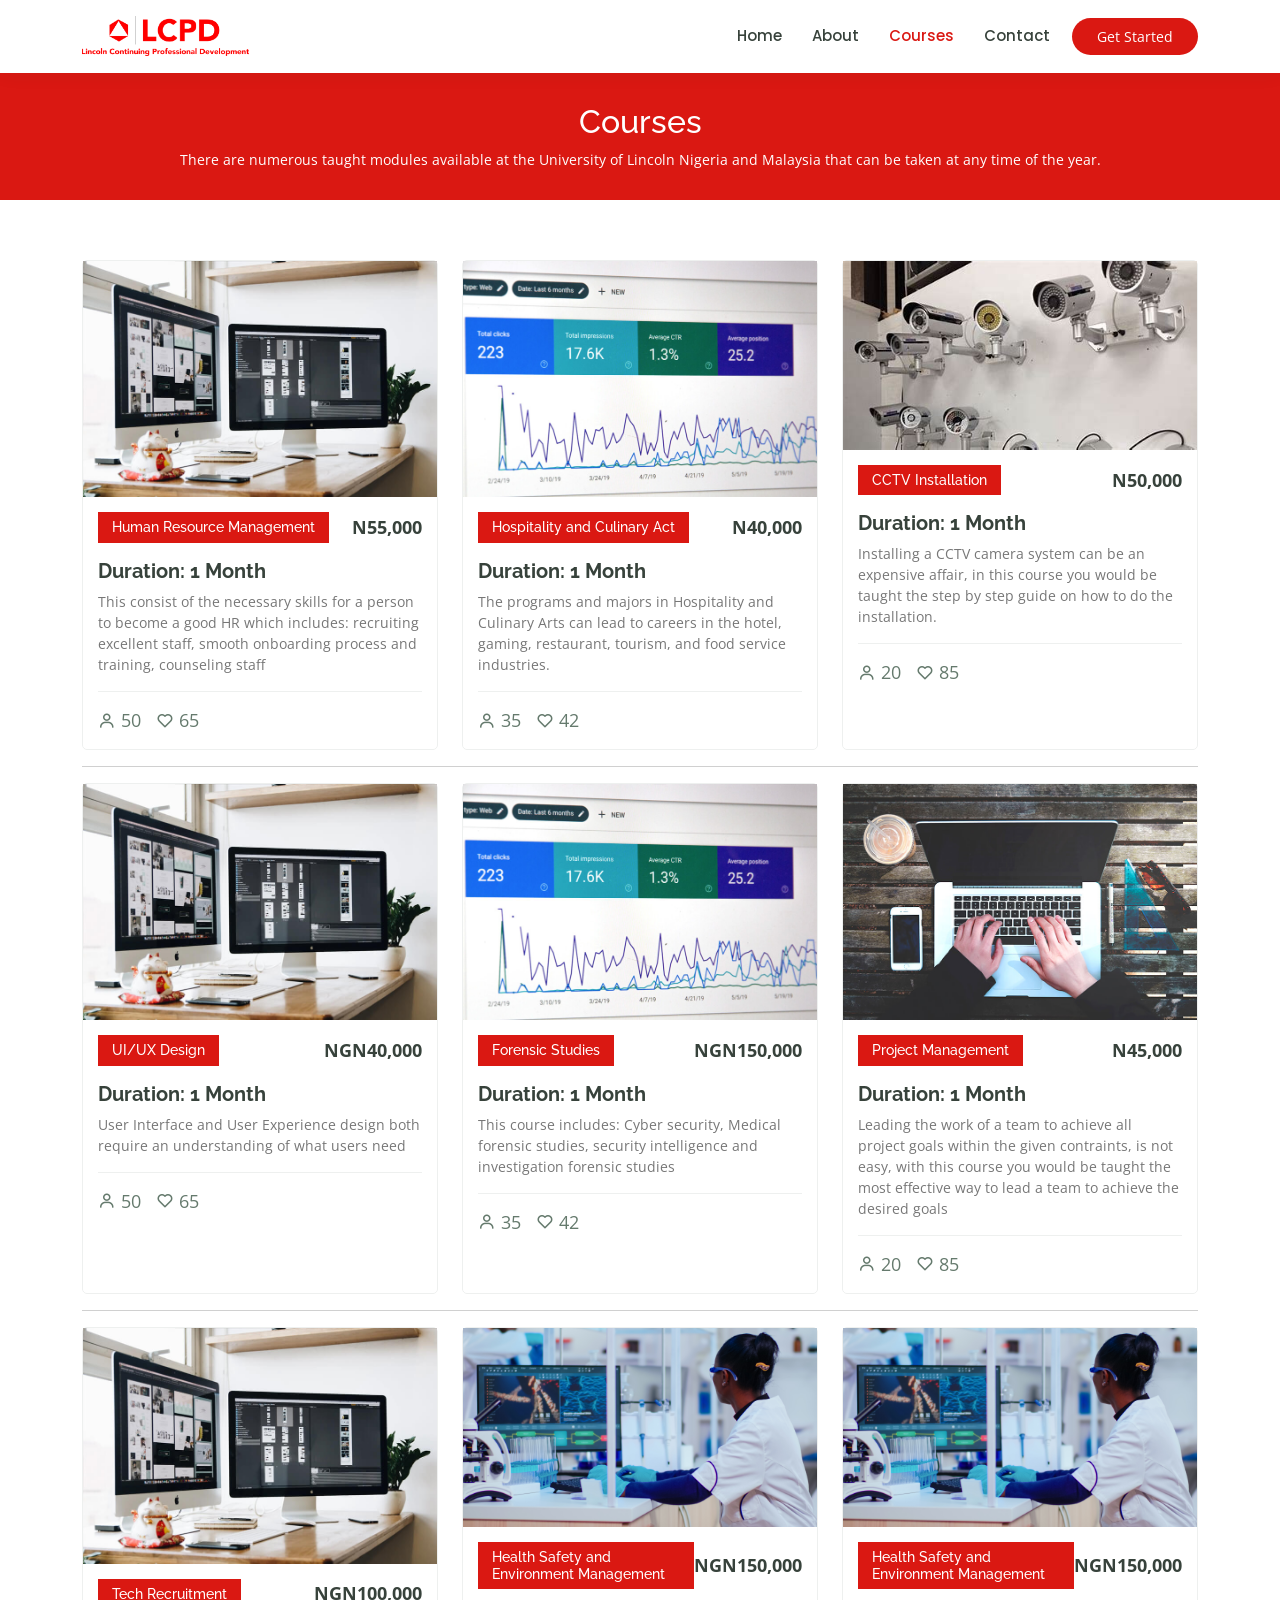
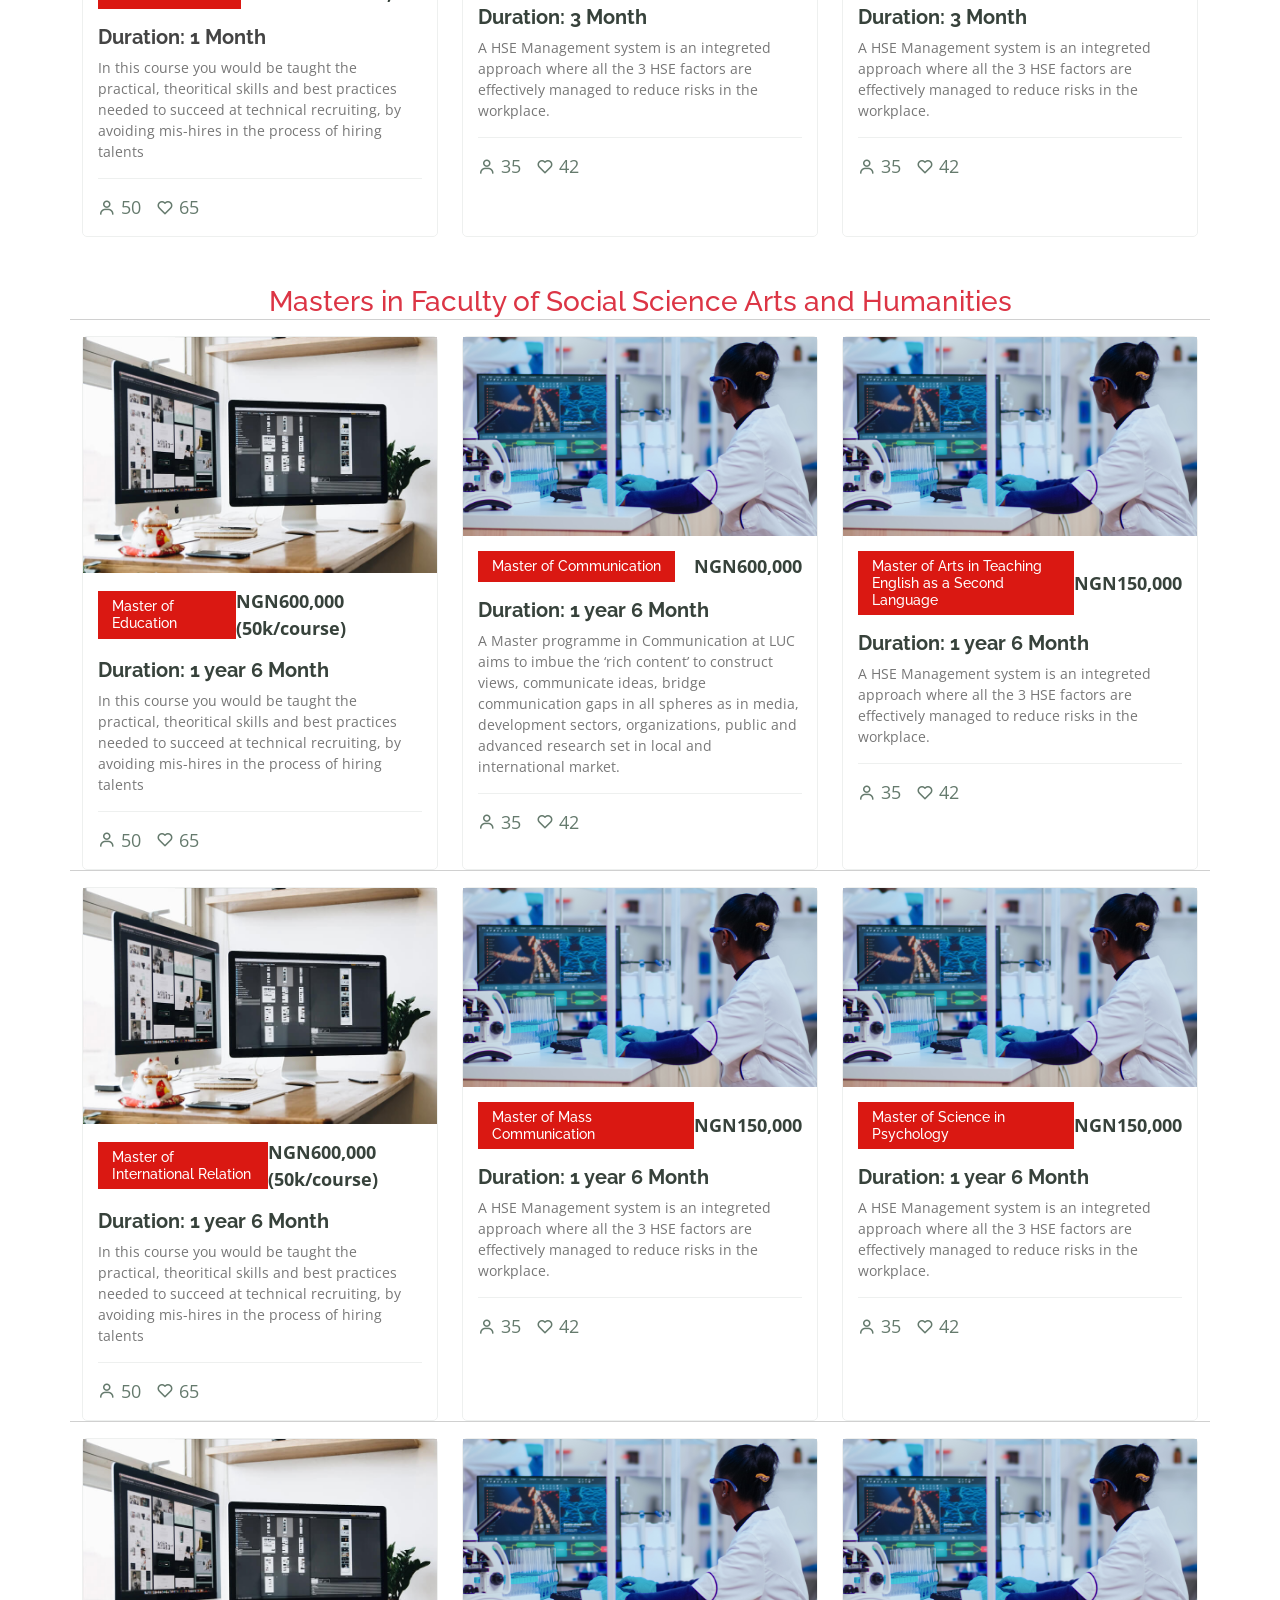
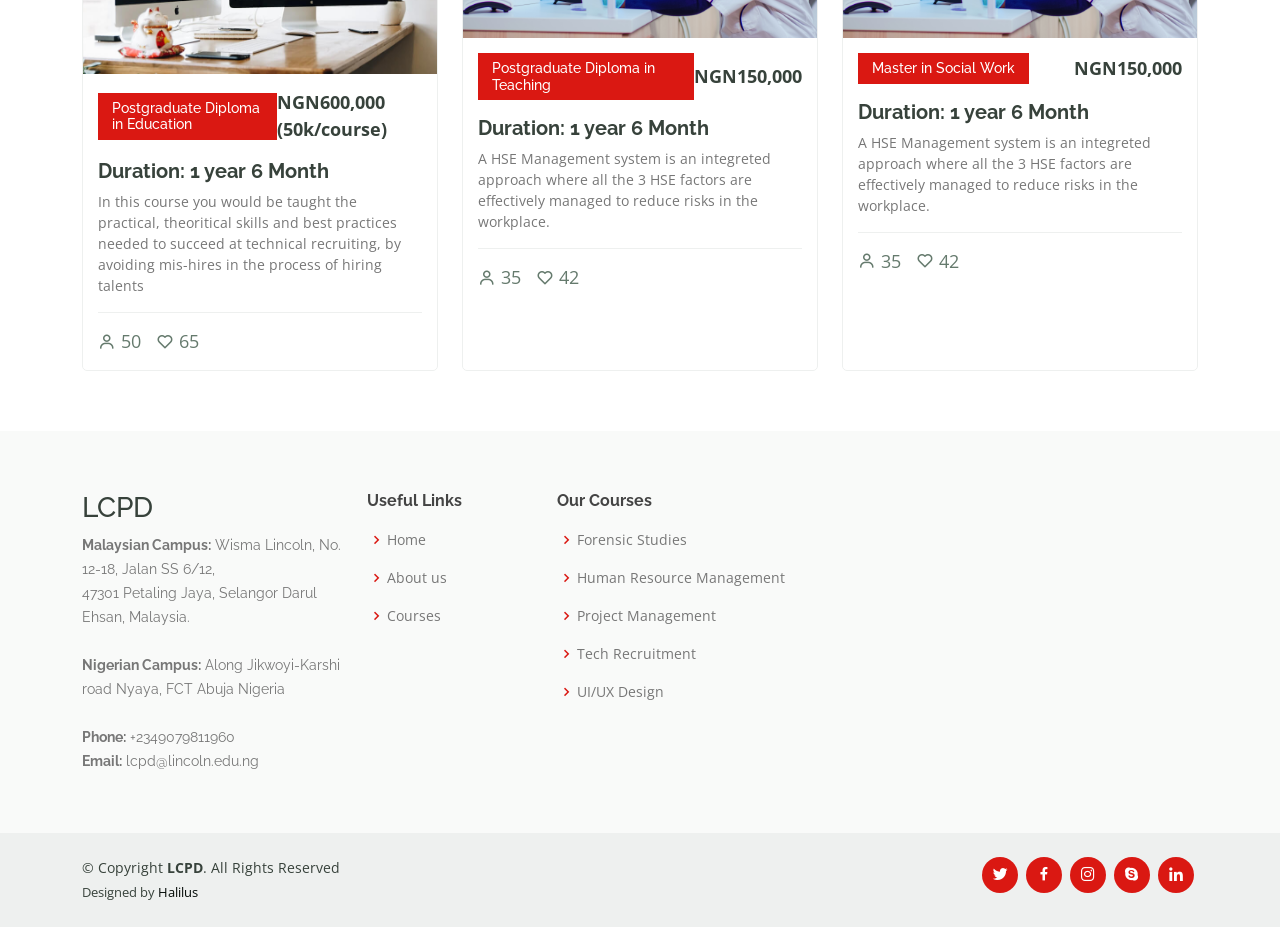
==== courses.html @ 1ea3d621 "updating lcpd" ====
<!DOCTYPE html>
<html lang="en">

<head>
  <meta charset="utf-8">
  <meta content="width=device-width, initial-scale=1.0" name="viewport">

  <title>Courses - Apply now at LCPD</title>
  <meta content="" name="description">
  <meta content="" name="keywords">

  <!-- Favicons -->
  <link href="assets/img/licon.png" rel="icon">
  <link href="assets/img/licon.png" rel="apple-touch-icon">

  <!-- Google Fonts -->
  <link href="https://fonts.googleapis.com/css?family=Open+Sans:300,300i,400,400i,600,600i,700,700i|Raleway:300,300i,400,400i,500,500i,600,600i,700,700i|Poppins:300,300i,400,400i,500,500i,600,600i,700,700i" rel="stylesheet">

  <!-- Vendor CSS Files -->
  <link href="assets/vendor/animate.css/animate.min.css" rel="stylesheet">
  <link href="assets/vendor/aos/aos.css" rel="stylesheet">
  <link href="assets/vendor/bootstrap/css/bootstrap.min.css" rel="stylesheet">
  <link href="assets/vendor/bootstrap-icons/bootstrap-icons.css" rel="stylesheet">
  <link href="assets/vendor/boxicons/css/boxicons.min.css" rel="stylesheet">
  <link href="assets/vendor/remixicon/remixicon.css" rel="stylesheet">
  <link href="assets/vendor/swiper/swiper-bundle.min.css" rel="stylesheet">

  <!--  Main CSS File -->
  <link href="assets/css/style.css" rel="stylesheet">
 
</head>

<body>

  <!-- ======= Header ======= -->
  <header id="header" class="fixed-top">
    <div class="container d-flex align-items-center">

      <!-- <h1 class="logo me-auto"><a href="index.html">LCPD</a></h1> -->
      <!-- Uncomment below if you prefer to use an image logo -->
      <a href="index.html" class="logo me-auto"><img src="assets/img/lcpd.png" alt="" class="img-fluid"></a>

      <nav id="navbar" class="navbar order-last order-lg-0">
        <ul>
          <li><a href="index.html">Home</a></li>
          <li><a href="about.html">About</a></li>
          <li><a class="active" href="courses.html">Courses</a></li>
           
          <!-- <li><a href="events.html">Events</a></li> -->
           

           
          <li><a href="contact.html">Contact</a></li>
        </ul>
        <i class="bi bi-list mobile-nav-toggle"></i>
      </nav><!-- .navbar -->

      <a href="courses.html" class="get-started-btn">Get Started</a>

    </div>
  </header><!-- End Header -->

  <main id="main" data-aos="fade-in">

    <!-- ======= Breadcrumbs ======= -->
    <div class="breadcrumbs">
      <div class="container">
        <h2>Courses</h2>
        <p>There are numerous taught modules available at the University of Lincoln Nigeria and Malaysia that can be taken at any time of the year. </p>
      </div>
    </div><!-- End Breadcrumbs -->

    <!-- ======= Courses Section ======= -->
    <section id="courses" class="courses">
      <div class="container" data-aos="fade-up">

        <div class="row" data-aos="zoom-in" data-aos-delay="100">

          <div class="col-lg-4 col-md-6 d-flex align-items-stretch">
            <div class="course-item">
              <img src="assets/img/course-1.jpg" class="img-fluid" alt="...">
              <div class="course-content">
                <div class="d-flex justify-content-between align-items-center mb-3">
                  <h4>Human Resource Management</h4>
                  <p class="price">N55,000</p>
                </div>

                <h3><a href="">Duration: 1 Month</a></h3>
                <p>This consist of the necessary skills for a person to become a good HR which includes: recruiting excellent staff, smooth onboarding process and training, counseling staff</p>
                <div class="trainer d-flex justify-content-between align-items-center">
                  
                  <div class="trainer-rank d-flex align-items-center">
                    <i class="bx bx-user"></i>&nbsp;50
                    &nbsp;&nbsp;
                    <i class="bx bx-heart"></i>&nbsp;65
                  </div>
                </div>
              </div>
            </div>
          </div> <!-- End Course Item-->

          <div class="col-lg-4 col-md-6 d-flex align-items-stretch mt-4 mt-md-0">
            <div class="course-item">
              <img src="assets/img/course-2.jpg" class="img-fluid" alt="...">
              <div class="course-content">
                <div class="d-flex justify-content-between align-items-center mb-3">
                  <h4>Hospitality and Culinary Act</h4>
                  <p class="price">N40,000</p>
                </div>

                <h3><a href="">Duration: 1 Month</a></h3>
                <p>The programs and majors in Hospitality and Culinary Arts can lead to careers in the hotel, gaming, restaurant, tourism, and food service industries.

                  </p>
                <div class="trainer d-flex justify-content-between align-items-center">
                  
                  <div class="trainer-rank d-flex align-items-center">
                    <i class="bx bx-user"></i>&nbsp;35
                    &nbsp;&nbsp;
                    <i class="bx bx-heart"></i>&nbsp;42
                  </div>
                </div>
              </div>
            </div>
          </div> <!-- End Course Item-->

          <div class="col-lg-4 col-md-6 d-flex align-items-stretch mt-4 mt-lg-0">
            <div class="course-item">
              <img src="assets/img/cctv.jpg" class="img-fluid" alt="...">
              <div class="course-content">
                <div class="d-flex justify-content-between align-items-center mb-3">
                  <h4>CCTV Installation </h4>
                  <p class="price">N50,000</p>
                </div>

                <h3><a href="">Duration: 1 Month</a></h3>
                <p>Installing a CCTV camera system can be an expensive affair, in this course you would be taught the step by step guide on how to do the installation.</p>
                <div class="trainer d-flex justify-content-between align-items-center">
                  
                  <div class="trainer-rank d-flex align-items-center">
                    <i class="bx bx-user"></i>&nbsp;20
                    &nbsp;&nbsp;
                    <i class="bx bx-heart"></i>&nbsp;85
                  </div>
                </div>
              </div>
            </div>
          </div> <!-- End Course Item-->

        </div>
        <hr>
        <div class="row" data-aos="zoom-in" data-aos-delay="100">

          <div class="col-lg-4 col-md-6 d-flex align-items-stretch">
            <div class="course-item">
              <img src="assets/img/course-1.jpg" class="img-fluid" alt="...">
              <div class="course-content">
                <div class="d-flex justify-content-between align-items-center mb-3">
                  <h4>UI/UX Design</h4>
                  <p class="price">NGN40,000</p>
                </div>

                <h3><a href="">Duration: 1 Month</a></h3>
                <p>User Interface and User Experience design both require an understanding of what users need</p>
                <div class="trainer d-flex justify-content-between align-items-center">
                  
                  <div class="trainer-rank d-flex align-items-center">
                    <i class="bx bx-user"></i>&nbsp;50
                    &nbsp;&nbsp;
                    <i class="bx bx-heart"></i>&nbsp;65
                  </div>
                </div>
              </div>
            </div>
          </div> <!-- End Course Item-->

          <div class="col-lg-4 col-md-6 d-flex align-items-stretch mt-4 mt-md-0">
            <div class="course-item" id="jj">
              <img src="assets/img/course-2.jpg" class="img-fluid" alt="...">
              <div class="course-content">
                <div class="d-flex justify-content-between align-items-center mb-3">
                  <h4>Forensic Studies</h4>
                  <p class="price">NGN150,000</p>
                </div>

                <h3><a href="">Duration: 1 Month</a></h3>
                <p>This course includes: Cyber security, Medical forensic studies, security intelligence and investigation forensic studies </p>
                <div class="trainer d-flex justify-content-between align-items-center">
                  
                  <div class="trainer-rank d-flex align-items-center">
                    <i class="bx bx-user"></i>&nbsp;35
                    &nbsp;&nbsp;
                    <i class="bx bx-heart"></i>&nbsp;42
                  </div>
                </div>
              </div>
            </div>
          </div> <!-- End Course Item-->

          <div class="col-lg-4 col-md-6 d-flex align-items-stretch mt-4 mt-lg-0">
            <div class="course-item">
              <img src="assets/img/course-3.jpg" class="img-fluid" alt="...">
              <div class="course-content">
                <div class="d-flex justify-content-between align-items-center mb-3">
                  <h4>Project Management</h4>
                  <p class="price">N45,000</p>
                </div>
                <h3><a href="">Duration: 1 Month</a></h3>
                <!-- <h3><a href="">Copywriting</a></h3> -->
                <p>Leading the work of a team to achieve all project goals within the given contraints, is not easy, with this course you would be taught the most effective way to lead a team to achieve the desired goals </p>
                <div class="trainer d-flex justify-content-between align-items-center">
                  
                  <div class="trainer-rank d-flex align-items-center">
                    <i class="bx bx-user"></i>&nbsp;20
                    &nbsp;&nbsp;
                    <i class="bx bx-heart"></i>&nbsp;85
                  </div>
                </div>
              </div>
            </div>
          </div> <!-- End Course Item-->

        </div>
        <hr>
        <div class="row" data-aos="zoom-in" data-aos-delay="100">
          <!-- <a href="HRM_course_details.html"> -->
            <div class="col-lg-4 col-md-6 d-flex align-items-stretch">
              <div class="course-item">
                <img src="assets/img/course-1.jpg" class="img-fluid" alt="...">
                <div class="course-content">
                  <div class="d-flex justify-content-between align-items-center mb-3">
                    <h4>Tech Recruitment</h4>
                    <p class="price">NGN100,000</p>
                  </div>

                  <h3>Duration: 1 Month</h3>
                  <p>In this course you would be taught the practical, theoritical skills and best practices needed to succeed at technical recruiting, by avoiding mis-hires in the process of hiring talents</p>
                  <div class="trainer d-flex justify-content-between align-items-center">
                    
                    <div class="trainer-rank d-flex align-items-center">
                      <i class="bx bx-user"></i>&nbsp;50
                      &nbsp;&nbsp;
                      <i class="bx bx-heart"></i>&nbsp;65
                    </div>
                  </div>
                </div>
              </div>
            </div>
         <!-- </a> -->
          <!-- End Course Item-->

          <div class="col-lg-4 col-md-6 d-flex align-items-stretch mt-4 mt-md-0">
            <div class="course-item">
              <img src="assets/img/environment.jpg" class="img-fluid" alt="...">
              <div class="course-content">
                <div class="d-flex justify-content-between align-items-center mb-3">
                  <h4>Health Safety and Environment Management</h4>
                  <p class="price">NGN150,000</p>
                </div>

                <h3><a href="course-details.html">Duration: 3 Month</a></h3>
                <p>A HSE Management system is an integreted approach where all the 3 HSE factors are effectively managed to reduce risks in the workplace.
                   </p>
                <div class="trainer d-flex justify-content-between align-items-center">
                  <!--  -->
                  <div class="trainer-rank d-flex align-items-center">
                    <i class="bx bx-user"></i>&nbsp;35
                    &nbsp;&nbsp;
                    <i class="bx bx-heart"></i>&nbsp;42
                  </div>
                </div>
              </div>
            </div>
          </div> <!-- End Course Item-->

          <div class="col-lg-4 col-md-6 d-flex align-items-stretch mt-4 mt-md-0">
            <div class="course-item">
              <img src="assets/img/environment.jpg" class="img-fluid" alt="...">
              <div class="course-content">
                <div class="d-flex justify-content-between align-items-center mb-3">
                  <h4>Health Safety and Environment Management</h4>
                  <p class="price">NGN150,000</p>
                </div>

                <h3><a href="course-details.html">Duration: 3 Month</a></h3>
                <p>A HSE Management system is an integreted approach where all the 3 HSE factors are effectively managed to reduce risks in the workplace.
                   </p>
                <div class="trainer d-flex justify-content-between align-items-center">
                  <!--  -->
                  <div class="trainer-rank d-flex align-items-center">
                    <i class="bx bx-user"></i>&nbsp;35
                    &nbsp;&nbsp;
                    <i class="bx bx-heart"></i>&nbsp;42
                  </div>
                </div>
              </div>
            </div>
          </div> <!-- End Course Item-->

          <!-- Masters programs  -->
          <h3 class="mt-5 mb-0 text-danger text-center">Masters in Faculty of Social Science Arts and Humanities</h3>
          <hr>
        </div>
        <div class="row" data-aos="zoom-in" data-aos-delay="100">

          <div class="col-lg-4 col-md-6 d-flex align-items-stretch">
            <div class="course-item">
              <img src="assets/img/course-1.jpg" class="img-fluid" alt="...">
              <div class="course-content">
                <div class="d-flex justify-content-between align-items-center mb-3">
                  <h4>Master of Education</h4>
                  <p class="price">NGN600,000 (50k/course)</p>
                </div>

                <h3><a href="master-of-education.html" class="stretched-link">Duration: 1 year 6 Month</a></h3>
                <p>In this course you would be taught the practical, theoritical skills and best practices needed to succeed at technical recruiting, by avoiding mis-hires in the process of hiring talents</p>
                <div class="trainer d-flex justify-content-between align-items-center">
                  
                  <div class="trainer-rank d-flex align-items-center">
                    <i class="bx bx-user"></i>&nbsp;50
                    &nbsp;&nbsp;
                    <i class="bx bx-heart"></i>&nbsp;65
                  </div>
                </div>
              </div>
            </div>
          </div> <!-- End Course Item-->

          <div class="col-lg-4 col-md-6 d-flex align-items-stretch mt-4 mt-md-0">
            <div class="course-item">
              <img src="assets/img/environment.jpg" class="img-fluid" alt="...">
              <div class="course-content">
                <div class="d-flex justify-content-between align-items-center mb-3">
                  <h4>Master of Communication</h4>
                  <p class="price">NGN600,000</p>
                </div>

                <h3><a href="master-of-communication.html" class="stretched-link">Duration: 1 year 6 Month</a></h3>
                <p>A Master programme in Communication at LUC aims to imbue the ‘rich content’ to construct views, communicate ideas, bridge communication gaps in all spheres as in media, development sectors, organizations, public and advanced research set in local and international market.
                   </p>
                <div class="trainer d-flex justify-content-between align-items-center">
                  <!--  -->
                  <div class="trainer-rank d-flex align-items-center">
                    <i class="bx bx-user"></i>&nbsp;35
                    &nbsp;&nbsp;
                    <i class="bx bx-heart"></i>&nbsp;42
                  </div>
                </div>
              </div>
            </div>
          </div> <!-- End Course Item-->
          <div class="col-lg-4 col-md-6 d-flex align-items-stretch mt-4 mt-md-0">
            <div class="course-item">
              <img src="assets/img/environment.jpg" class="img-fluid" alt="...">
              <div class="course-content">
                <div class="d-flex justify-content-between align-items-center mb-3">
                  <h4>Master of Arts in Teaching English as a Second Language</h4>
                  <p class="price">NGN150,000</p>
                </div>

                <h3><a href="master-of-ATESL.html" class="stretched-link">Duration: 1 year 6 Month</a></h3>
                <p>A HSE Management system is an integreted approach where all the 3 HSE factors are effectively managed to reduce risks in the workplace.
                   </p>
                <div class="trainer d-flex justify-content-between align-items-center">
                  <!--  -->
                  <div class="trainer-rank d-flex align-items-center">
                    <i class="bx bx-user"></i>&nbsp;35
                    &nbsp;&nbsp;
                    <i class="bx bx-heart"></i>&nbsp;42
                  </div>
                </div>
              </div>
            </div>
          </div> <!-- End Course Item-->
          <hr>
        </div>
        <div class="row" data-aos="zoom-in" data-aos-delay="100">

          <div class="col-lg-4 col-md-6 d-flex align-items-stretch">
            <div class="course-item">
              <img src="assets/img/course-1.jpg" class="img-fluid" alt="...">
              <div class="course-content">
                <div class="d-flex justify-content-between align-items-center mb-3">
                  <h4>Master of International Relation</h4>
                  <p class="price">NGN600,000 (50k/course)</p>
                </div>

                <h3><a href="master-of-international-relation.html" class="stretched-link">Duration: 1 year 6 Month</a></h3>
                <p>In this course you would be taught the practical, theoritical skills and best practices needed to succeed at technical recruiting, by avoiding mis-hires in the process of hiring talents</p>
                <div class="trainer d-flex justify-content-between align-items-center">
                  
                  <div class="trainer-rank d-flex align-items-center">
                    <i class="bx bx-user"></i>&nbsp;50
                    &nbsp;&nbsp;
                    <i class="bx bx-heart"></i>&nbsp;65
                  </div>
                </div>
              </div>
            </div>
          </div> <!-- End Course Item-->

          <div class="col-lg-4 col-md-6 d-flex align-items-stretch mt-4 mt-md-0">
            <div class="course-item">
              <img src="assets/img/environment.jpg" class="img-fluid" alt="...">
              <div class="course-content">
                <div class="d-flex justify-content-between align-items-center mb-3">
                  <h4>Master of Mass Communication</h4>
                  <p class="price">NGN150,000</p>
                </div>

                <h3><a href="master-of-communication.html" class="stretched-link">Duration: 1 year 6 Month</a></h3>
                <p>A HSE Management system is an integreted approach where all the 3 HSE factors are effectively managed to reduce risks in the workplace.
                   </p>
                <div class="trainer d-flex justify-content-between align-items-center">
                  <!--  -->
                  <div class="trainer-rank d-flex align-items-center">
                    <i class="bx bx-user"></i>&nbsp;35
                    &nbsp;&nbsp;
                    <i class="bx bx-heart"></i>&nbsp;42
                  </div>
                </div>
              </div>
            </div>
          </div> <!-- End Course Item-->
          <div class="col-lg-4 col-md-6 d-flex align-items-stretch mt-4 mt-md-0">
            <div class="course-item">
              <img src="assets/img/environment.jpg" class="img-fluid" alt="...">
              <div class="course-content">
                <div class="d-flex justify-content-between align-items-center mb-3">
                  <h4>Master of Science in Psychology</h4>
                  <p class="price">NGN150,000</p>
                </div>

                <h3><a href="master-of-science-in-psychology.html" class="stretched-link">Duration: 1 year 6 Month</a></h3>
                <p>A HSE Management system is an integreted approach where all the 3 HSE factors are effectively managed to reduce risks in the workplace.
                   </p>
                <div class="trainer d-flex justify-content-between align-items-center">
                  <!--  -->
                  <div class="trainer-rank d-flex align-items-center">
                    <i class="bx bx-user"></i>&nbsp;35
                    &nbsp;&nbsp;
                    <i class="bx bx-heart"></i>&nbsp;42
                  </div>
                </div>
              </div>
            </div>
          </div> <!-- End Course Item-->
          <hr>
        </div>
        <div class="row" data-aos="zoom-in" data-aos-delay="100" >

          <div class="col-lg-4 col-md-6 d-flex align-items-stretch">
            <div class="course-item">
              <img src="assets/img/course-1.jpg" class="img-fluid" alt="...">
              <div class="course-content">
                <div class="d-flex justify-content-between align-items-center mb-3">
                  <h4>Postgraduate Diploma in Education</h4>
                  <p class="price">NGN600,000 (50k/course)</p>
                </div>

                <h3><a href="postgraduate-diploma-in-education.html" class="stretched-link">Duration: 1 year 6 Month</a></h3>
                <p>In this course you would be taught the practical, theoritical skills and best practices needed to succeed at technical recruiting, by avoiding mis-hires in the process of hiring talents</p>
                <div class="trainer d-flex justify-content-between align-items-center">
                  
                  <div class="trainer-rank d-flex align-items-center">
                    <i class="bx bx-user"></i>&nbsp;50
                    &nbsp;&nbsp;
                    <i class="bx bx-heart"></i>&nbsp;65
                  </div>
                </div>
              </div>
            </div>
          </div> <!-- End Course Item-->

          <div class="col-lg-4 col-md-6 d-flex align-items-stretch mt-4 mt-md-0">
            <div class="course-item">
              <img src="assets/img/environment.jpg" class="img-fluid" alt="...">
              <div class="course-content">
                <div class="d-flex justify-content-between align-items-center mb-3">
                  <h4>Postgraduate Diploma in Teaching</h4>
                  <p class="price">NGN150,000</p>
                </div>

                <h3><a href="postgraduate-diploma-in-teaching.html" class="stretched-link">Duration: 1 year 6 Month</a></h3>
                <p>A HSE Management system is an integreted approach where all the 3 HSE factors are effectively managed to reduce risks in the workplace.
                   </p>
                <div class="trainer d-flex justify-content-between align-items-center">
                  <!--  -->
                  <div class="trainer-rank d-flex align-items-center">
                    <i class="bx bx-user"></i>&nbsp;35
                    &nbsp;&nbsp;
                    <i class="bx bx-heart"></i>&nbsp;42
                  </div>
                </div>
              </div>
            </div>
          </div> <!-- End Course Item-->
          <div class="col-lg-4 col-md-6 d-flex align-items-stretch mt-4 mt-md-0 ">
            <div class="course-item">
              <img src="assets/img/environment.jpg" class="img-fluid" alt="...">
              <div class="course-content">
                <div class="d-flex justify-content-between align-items-center mb-3">
                  <h4>Master in Social Work</h4>
                  <p class="price">NGN150,000</p>
                </div>

                <h3><a href="master-of-social-work.html" class="stretched-link">Duration: 1 year 6 Month</a></h3>
                <p>A HSE Management system is an integreted approach where all the 3 HSE factors are effectively managed to reduce risks in the workplace.
                   </p>
                <div class="trainer d-flex justify-content-between align-items-center">
                  <!--  -->
                  <div class="trainer-rank d-flex align-items-center">
                    <i class="bx bx-user"></i>&nbsp;35
                    &nbsp;&nbsp;
                    <i class="bx bx-heart"></i>&nbsp;42
                  </div>
                </div>
              </div>
            </div>
          </div> <!-- End Course Item-->


        </div>

      </div>
    </section><!-- End Courses Section -->

  </main><!-- End #main -->

  <!-- ======= Footer ======= -->
  <footer id="footer">

    <div class="footer-top">
      <div class="container">
        <div class="row">

          <div class="col-lg-3 col-md-6 footer-contact">
            <h3>LCPD</h3>
            <p>
              <strong>Malaysian Campus:</strong> Wisma Lincoln, No. 12-18, Jalan SS 6/12, <br> 47301 Petaling Jaya, Selangor Darul Ehsan, Malaysia.<br>
              <br>
              <strong> Nigerian Campus:</strong> Along Jikwoyi-Karshi road 
              Nyaya, FCT Abuja
              Nigeria <br><br>

              
              <strong>Phone:</strong> +2349079811960<br>
              <strong>Email:</strong> lcpd@lincoln.edu.ng<br>
            </p>
          </div>

          <div class="col-lg-2 col-md-6 footer-links">
            <h4>Useful Links</h4>
            <ul>
              <li><i class="bx bx-chevron-right"></i> <a href="#">Home</a></li>
              <li><i class="bx bx-chevron-right"></i> <a href="#">About us</a></li>
              <li><i class="bx bx-chevron-right"></i> <a href="#">Courses</a></li>
              
            </ul>
          </div>

          <div class="col-lg-3 col-md-6 footer-links">
            <h4>Our Courses</h4>
            <ul>
              <li><i class="bx bx-chevron-right"></i> <a href="#">Forensic Studies</a></li>
              <li><i class="bx bx-chevron-right"></i> <a href="#">Human Resource Management</a></li>
              <li><i class="bx bx-chevron-right"></i> <a href="#">Project Management</a></li>
              <li><i class="bx bx-chevron-right"></i> <a href="#">Tech Recruitment</a></li>
              <li><i class="bx bx-chevron-right"></i> <a href="#">UI/UX Design  </a></li>
            </ul>
          </div>

          

        </div>
      </div>
    </div>

    <div class="container d-md-flex py-4">

      <div class="me-md-auto text-center text-md-start">
        <div class="copyright">
          &copy; Copyright <strong><span>LCPD</span></strong>. All Rights Reserved
        </div>
        <div class="credits">
          
           Designed by <a href="https://linkedin.com/in/halilus">Halilus</a>
        </div>
      </div>
      <div class="social-links text-center text-md-right pt-3 pt-md-0">
        <a href="#" class="twitter"><i class="bx bxl-twitter"></i></a>
        <a href="#" class="facebook"><i class="bx bxl-facebook"></i></a>
        <a href="#" class="instagram"><i class="bx bxl-instagram"></i></a>
        <a href="#" class="google-plus"><i class="bx bxl-skype"></i></a>
        <a href="#" class="linkedin"><i class="bx bxl-linkedin"></i></a>
      </div>
    </div>
  </footer><!-- End Footer -->
  <div id="preloader"></div>
  <a href="#" class="back-to-top d-flex align-items-center justify-content-center"><i class="bi bi-arrow-up-short"></i></a>

  <!-- Vendor JS Files -->
  <script src="assets/vendor/purecounter/purecounter_vanilla.js"></script>
  <script src="assets/vendor/aos/aos.js"></script>
  <script src="assets/vendor/bootstrap/js/bootstrap.bundle.min.js"></script>
  <script src="assets/vendor/swiper/swiper-bundle.min.js"></script>
  <script src="assets/vendor/php-email-form/validate.js"></script>

  <!-- Template Main JS File -->
  <script src="assets/js/main.js"></script>

</body>

</html>
---- assets/css/style.css ----
/**
* Template Name: LCPD - v4.9.0
* Template URL: https://bootstrapmade.com/LCPD-free-education-bootstrap-theme/
* Author: BootstrapMade.com
* License: https://bootstrapmade.com/license/
*/

/*--------------------------------------------------------------
# General
--------------------------------------------------------------*/
body {
  font-family: "Open Sans", sans-serif;
  color: #444444;
}

a {
  color: #da1812;
  text-decoration: none;
}

a:hover {
  color: #86db9f;
  text-decoration: none;
}

h1,
h2,
h3,
h4,
h5,
h6 {
  font-family: "Raleway", sans-serif;
}

/*--------------------------------------------------------------
# Back to top button
--------------------------------------------------------------*/
.back-to-top {
  position: fixed;
  visibility: hidden;
  opacity: 0;
  right: 15px;
  bottom: 15px;
  z-index: 996;
  background: #da1812;
  width: 40px;
  height: 40px;
  border-radius: 50px;
  transition: all 0.4s;
}

.back-to-top i {
  font-size: 28px;
  color: #fff;
  line-height: 0;
}

.back-to-top:hover {
  background: #020904;
  color: #fff;
}

.back-to-top.active {
  visibility: visible;
  opacity: 1;
}

/*--------------------------------------------------------------
# Preloader
--------------------------------------------------------------*/
#preloader {
  position: fixed;
  top: 0;
  left: 0;
  right: 0;
  bottom: 0;
  z-index: 9999;
  overflow: hidden;
  background: #fff;
}

#preloader:before {
  content: "";
  position: fixed;
  top: calc(50% - 30px);
  left: calc(50% - 30px);
  border: 6px solid #da1812;
  border-top-color: #fff;
  border-bottom-color: #fff;
  border-radius: 50%;
  width: 60px;
  height: 60px;
  -webkit-animation: animate-preloader 1s linear infinite;
  animation: animate-preloader 1s linear infinite;
}

@-webkit-keyframes animate-preloader {
  0% {
    transform: rotate(0deg);
  }

  100% {
    transform: rotate(360deg);
  }
}

@keyframes animate-preloader {
  0% {
    transform: rotate(0deg);
  }

  100% {
    transform: rotate(360deg);
  }
}

/*--------------------------------------------------------------
# Disable aos animation delay on mobile devices
--------------------------------------------------------------*/
@media screen and (max-width: 768px) {
  [data-aos-delay] {
    transition-delay: 0 !important;
  }
}

/*--------------------------------------------------------------
# Header
--------------------------------------------------------------*/
#header {
  background: #fff;
  transition: all 0.5s;
  z-index: 997;
  padding: 15px 0;
  box-shadow: 0px 0 18px rgba(55, 66, 59, 0.08);
}

#header .logo {
  font-size: 30px;
  margin: 0;
  padding: 0;
  line-height: 1;
  font-weight: 600;
  letter-spacing: 1px;
  text-transform: uppercase;
  font-family: "Poppins", sans-serif;
}

#header .logo a {
  color: #da1812;
}

#header .logo img {
  max-height: 40px;
}

/**
* Get Startet Button 
*/
.get-started-btn {
  margin-left: 22px;
  background: #da1812;
  color: #fff;
  border-radius: 50px;
  padding: 8px 25px;
  white-space: nowrap;
  transition: 0.3s;
  font-size: 14px;
  display: inline-block;
}

.get-started-btn:hover {
  background: #131414;
  color: #fff;
}

@media (max-width: 768px) {
  .get-started-btn {
    margin: 0 15px 0 0;
    padding: 6px 18px;
  }
}

/*--------------------------------------------------------------
# Navigation Menu
--------------------------------------------------------------*/
/**
* Desktop Navigation 
*/
.navbar {
  padding: 0;
}

.navbar ul {
  margin: 0;
  padding: 0;
  display: flex;
  list-style: none;
  align-items: center;
}

.navbar li {
  position: relative;
}

.navbar a,
.navbar a:focus {
  display: flex;
  align-items: center;
  justify-content: space-between;
  padding: 10px 0 10px 30px;
  font-family: "Poppins", sans-serif;
  font-size: 15px;
  font-weight: 500;
  color: #37423b;
  white-space: nowrap;
  transition: 0.3s;
}

.navbar a i,
.navbar a:focus i {
  font-size: 12px;
  line-height: 0;
  margin-left: 5px;
}

.navbar a:hover,
.navbar .active,
.navbar .active:focus,
.navbar li:hover>a {
  color: #da1812;
}

.navbar .dropdown ul {
  display: block;
  position: absolute;
  left: 30px;
  top: calc(100% + 30px);
  margin: 0;
  padding: 10px 0;
  z-index: 99;
  opacity: 0;
  visibility: hidden;
  background: #fff;
  box-shadow: 0px 0px 30px rgba(127, 137, 161, 0.25);
  transition: 0.3s;
  border-radius: 4px;
}

.navbar .dropdown ul li {
  min-width: 200px;
}

.navbar .dropdown ul a {
  padding: 10px 20px;
  font-size: 14px;
  text-transform: none;
  font-weight: 500;
}

.navbar .dropdown ul a i {
  font-size: 12px;
}

.navbar .dropdown ul a:hover,
.navbar .dropdown ul .active:hover,
.navbar .dropdown ul li:hover>a {
  color: #da1812;
}

.navbar .dropdown:hover>ul {
  opacity: 1;
  top: 100%;
  visibility: visible;
}

.navbar .dropdown .dropdown ul {
  top: 0;
  left: calc(100% - 30px);
  visibility: hidden;
}

.navbar .dropdown .dropdown:hover>ul {
  opacity: 1;
  top: 0;
  left: 100%;
  visibility: visible;
}

@media (max-width: 1366px) {
  .navbar .dropdown .dropdown ul {
    left: -90%;
  }

  .navbar .dropdown .dropdown:hover>ul {
    left: -100%;
  }
}

/**
* Mobile Navigation 
*/
.mobile-nav-toggle {
  color: #37423b;
  font-size: 28px;
  cursor: pointer;
  display: none;
  line-height: 0;
  transition: 0.5s;
}

.mobile-nav-toggle.bi-x {
  color: #fff;
}

@media (max-width: 991px) {
  .mobile-nav-toggle {
    display: block;
  }

  .navbar ul {
    display: none;
  }
}

.navbar-mobile {
  position: fixed;
  overflow: hidden;
  top: 0;
  right: 0;
  left: 0;
  bottom: 0;
  background: rgba(38, 35, 32, 0.9);
  transition: 0.3s;
  z-index: 999;
}

.navbar-mobile .mobile-nav-toggle {
  position: absolute;
  top: 15px;
  right: 15px;
}

.navbar-mobile ul {
  display: block;
  position: absolute;
  top: 55px;
  right: 15px;
  bottom: 15px;
  left: 15px;
  padding: 10px 0;
  border-radius: 6px;
  background-color: #fff;
  overflow-y: auto;
  transition: 0.3s;
}

.navbar-mobile a,
.navbar-mobile a:focus {
  padding: 10px 20px;
  font-size: 15px;
  color: #37423b;
}

.navbar-mobile a:hover,
.navbar-mobile .active,
.navbar-mobile li:hover>a {
  color: #da1812;
}

.navbar-mobile .getstarted,
.navbar-mobile .getstarted:focus {
  margin: 15px;
}

.navbar-mobile .dropdown ul {
  position: static;
  display: none;
  margin: 10px 20px;
  padding: 10px 0;
  z-index: 99;
  opacity: 1;
  visibility: visible;
  background: #fff;
  box-shadow: 0px 0px 30px rgba(127, 137, 161, 0.25);
}

.navbar-mobile .dropdown ul li {
  min-width: 200px;
}

.navbar-mobile .dropdown ul a {
  padding: 10px 20px;
}

.navbar-mobile .dropdown ul a i {
  font-size: 12px;
}

.navbar-mobile .dropdown ul a:hover,
.navbar-mobile .dropdown ul .active:hover,
.navbar-mobile .dropdown ul li:hover>a {
  color: #da1812;
}

.navbar-mobile .dropdown>.dropdown-active {
  display: block;
}

/*--------------------------------------------------------------
# Hero Section
--------------------------------------------------------------*/
#hero {
  width: 100%;
  height: 80vh;
  background: url("../img/hero-bg.jpg") top center;
  background-size: cover;
  position: relative;
}

#hero:before {
  content: "";
  background: rgba(0, 0, 0, 0.4);
  position: absolute;
  bottom: 0;
  top: 0;
  left: 0;
  right: 0;
}

#hero .container {
  padding-top: 72px;
}

@media (max-width: 992px) {
  #hero .container {
    padding-top: 62px;
  }
}

#hero h1 {
  margin: 0;
  font-size: 48px;
  font-weight: 700;
  line-height: 56px;
  color: #fff;
  font-family: "Poppins", sans-serif;
}

#hero h2 {
  color: #eee;
  margin: 10px 0 0 0;
  font-size: 24px;
}

#hero .btn-get-started {
  font-family: "Raleway", sans-serif;
  font-weight: 500;
  font-size: 15px;
  letter-spacing: 1px;
  display: inline-block;
  padding: 10px 35px;
  border-radius: 50px;
  transition: 0.5s;
  margin-top: 30px;
  border: 2px solid #fff;
  color: #fff;
}

#hero .btn-get-started:hover {
  background: #da1812;
  border: 2px solid #fff;
}

@media (min-width: 1024px) {
  #hero {
    background-attachment: fixed;
  }
}

@media (max-width: 768px) {
  #hero {
    height: 100vh;
  }

  #hero h1 {
    font-size: 28px;
    line-height: 36px;
  }

  #hero h2 {
    font-size: 18px;
    line-height: 24px;
  }
}

/*--------------------------------------------------------------
# Sections General
--------------------------------------------------------------*/
section {
  padding: 60px 0;
  overflow: hidden;
}

.section-bg {
  background-color: #f7f7f6;
}

.section-title {
  padding-bottom: 40px;
}

.section-title h2 {
  font-size: 14px;
  font-weight: 500;
  padding: 0;
  line-height: 1px;
  margin: 0 0 5px 0;
  letter-spacing: 2px;
  text-transform: uppercase;
  color: #aaaaaa;
  font-family: "Poppins", sans-serif;
}

.section-title h2::after {
  content: "";
  width: 120px;
  height: 1px;
  display: inline-block;
  background: #9ae1af;
  margin: 4px 10px;
}

.section-title p {
  margin: 0;
  margin: 0;
  font-size: 36px;
  font-weight: 700;
  text-transform: uppercase;
  font-family: "Poppins", sans-serif;
  color: #37423b;
}

.breadcrumbs {
  margin-top: 73px;
  text-align: center;
  background: #da1812;
  padding: 30px 0;
  color: #fff;
}

@media (max-width: 992px) {
  .breadcrumbs {
    margin-top: 63px;
  }
}

.breadcrumbs h2 {
  font-size: 32px;
  font-weight: 500;
}

.breadcrumbs p {
  font-size: 14px;
  margin-bottom: 0;
}

/*--------------------------------------------------------------
# About
--------------------------------------------------------------*/
.about .content h3 {
  font-weight: 600;
  font-size: 26px;
}

.about .content ul {
  list-style: none;
  padding: 0;
}

.about .content ul li {
  padding-bottom: 10px;
}

.about .content ul i {
  font-size: 20px;
  padding-right: 4px;
  color: #da1812;
}

.about .content .learn-more-btn {
  background: #da1812;
  color: #fff;
  border-radius: 50px;
  padding: 8px 25px 9px 25px;
  white-space: nowrap;
  transition: 0.3s;
  font-size: 14px;
  display: inline-block;
}

.about .content .learn-more-btn:hover {
  background: #3ac162;
  color: #fff;
}

@media (max-width: 768px) {
  .about .content .learn-more-btn {
    margin: 0 48px 0 0;
    padding: 6px 18px;
  }
}

/*--------------------------------------------------------------
# Counts
--------------------------------------------------------------*/
.counts {
  padding: 30px 0;
}

.counts .counters span {
  font-size: 48px;
  display: block;
  color: #da1812;
  font-weight: 700;
}

.counts .counters p {
  padding: 0;
  margin: 0 0 20px 0;
  font-family: "Raleway", sans-serif;
  font-size: 15px;
  font-weight: 600;
  color: #37423b;
}

/*--------------------------------------------------------------
# Why Us
--------------------------------------------------------------*/
.why-us .content {
  padding: 30px;
  background: #da1812;
  border-radius: 4px;
  color: #fff;
}

.why-us .content h3 {
  font-weight: 700;
  font-size: 34px;
  margin-bottom: 30px;
}

.why-us .content p {
  margin-bottom: 30px;
}

.why-us .content .more-btn {
  display: inline-block;
  background: rgba(255, 255, 255, 0.2);
  padding: 6px 30px 8px 30px;
  color: #fff;
  border-radius: 50px;
  transition: all ease-in-out 0.4s;
}

.why-us .content .more-btn i {
  font-size: 14px;
}

.why-us .content .more-btn:hover {
  color: #da1812;
  background: #fff;
}

.why-us .icon-boxes .icon-box {
  text-align: center;
  background: #fff;
  padding: 40px 30px;
  width: 100%;
  border: 1px solid #eef0ef;
}

.why-us .icon-boxes .icon-box i {
  font-size: 32px;
  padding: 18px;
  color: #da1812;
  margin-bottom: 30px;
  background: #ecf9f0;
  border-radius: 50px;
}

.why-us .icon-boxes .icon-box h4 {
  font-size: 20px;
  font-weight: 700;
  margin: 0 0 30px 0;
}

.why-us .icon-boxes .icon-box p {
  font-size: 15px;
  color: #848484;
}

/*--------------------------------------------------------------
# Features
--------------------------------------------------------------*/
.features {
  padding-top: 0px;
}

.features .icon-box {
  display: flex;
  align-items: center;
  padding: 20px;
  transition: 0.3s;
  border: 1px solid #eef0ef;
}

.features .icon-box i {
  font-size: 32px;
  padding-right: 10px;
  line-height: 1;
}

.features .icon-box h3 {
  font-weight: 700;
  margin: 0;
  padding: 0;
  line-height: 1;
  font-size: 16px;
}

.features .icon-box h3 a {
  color: #37423b;
  transition: 0.3s;
}

.features .icon-box:hover {
  border-color: #da1812;
}

.features .icon-box:hover h3 a {
  color: #da1812;
}

/*--------------------------------------------------------------
# Courses
--------------------------------------------------------------*/
.courses .course-item {
  border-radius: 5px;
  border: 1px solid #eef0ef;
}

.courses .course-content {
  padding: 15px;
}

.courses .course-content h3 {
  font-weight: 700;
  font-size: 20px;
}

.courses .course-content h3 a {
  color: #37423b;
  transition: 0.3s;
}

.courses .course-content h3 a:hover {
  color: #da1812;
}

.courses .course-content p {
  font-size: 14px;
  color: #777777;
}

.courses .course-content h4 {
  font-size: 14px;
  background: #da1812;
  padding: 7px 14px;
  color: #fff;
  margin: 0;
}

.courses .course-content .price {
  margin: 0;
  font-weight: 700;
  font-size: 18px;
  color: #37423b;
}

.courses .trainer {
  padding-top: 15px;
  border-top: 1px solid #eef0ef;
}

.courses .trainer .trainer-profile img {
  max-width: 50px;
  border-radius: 50px;
}

.courses .trainer .trainer-profile span {
  padding-left: 10px;
  font-weight: 600;
  font-size: 16px;
  color: #5a6c60;
}

.courses .trainer .trainer-rank {
  font-size: 18px;
  color: #657a6d;
}

/*--------------------------------------------------------------
# Trainers
--------------------------------------------------------------*/
.trainers .member {
  text-align: center;
  margin-bottom: 20px;
  background: #fff;
  border: 1px solid #eef0ef;
}

.trainers .member img {
  margin: -1px -1px 30px -1px;
}

.trainers .member .member-content {
  padding: 0 20px 30px 20px;
}

.trainers .member h4 {
  font-weight: 700;
  margin-bottom: 2px;
  font-size: 18px;
}

.trainers .member span {
  font-style: italic;
  display: block;
  font-size: 13px;
}

.trainers .member p {
  padding-top: 10px;
  font-size: 14px;
  font-style: italic;
  color: #aaaaaa;
}

.trainers .member .social {
  margin-top: 15px;
}

.trainers .member .social a {
  color: #7e9486;
  transition: 0.3s;
}

.trainers .member .social a:hover {
  color: #da1812;
}

.trainers .member .social i {
  font-size: 18px;
  margin: 0 2px;
}

/*--------------------------------------------------------------
# Testimonials
--------------------------------------------------------------*/
.testimonials .testimonial-wrap {
  padding-left: 50px;
}

.testimonials .testimonials-carousel,
.testimonials .testimonials-slider {
  overflow: hidden;
}

.testimonials .testimonial-item {
  box-sizing: content-box;
  padding: 30px 30px 30px 60px;
  margin: 30px 15px;
  min-height: 200px;
  border: 1px solid #eef0ef;
  position: relative;
  background: #fff;
}

.testimonials .testimonial-item .testimonial-img {
  width: 90px;
  border-radius: 10px;
  border: 6px solid #fff;
  position: absolute;
  left: -45px;
}

.testimonials .testimonial-item h3 {
  font-size: 18px;
  font-weight: bold;
  margin: 10px 0 5px 0;
  color: #111;
}

.testimonials .testimonial-item h4 {
  font-size: 14px;
  color: #999;
  margin: 0;
}

.testimonials .testimonial-item .quote-icon-left,
.testimonials .testimonial-item .quote-icon-right {
  color: #c1ecce;
  font-size: 26px;
}

.testimonials .testimonial-item .quote-icon-left {
  display: inline-block;
  left: -5px;
  position: relative;
}

.testimonials .testimonial-item .quote-icon-right {
  display: inline-block;
  right: -5px;
  position: relative;
  top: 10px;
}

.testimonials .testimonial-item p {
  font-style: italic;
  margin: 15px auto 15px auto;
}

.testimonials .swiper-pagination {
  margin-top: 20px;
  position: relative;
}

.testimonials .swiper-pagination .swiper-pagination-bullet {
  width: 12px;
  height: 12px;
  background-color: #fff;
  opacity: 1;
  border: 1px solid #da1812;
}

.testimonials .swiper-pagination .swiper-pagination-bullet-active {
  background-color: #da1812;
}

@media (max-width: 767px) {
  .testimonials .testimonial-wrap {
    padding-left: 0;
  }

  .testimonials .testimonials-carousel,
  .testimonials .testimonials-slider {
    overflow: hidden;
  }

  .testimonials .testimonial-item {
    padding: 30px;
    margin: 15px;
  }

  .testimonials .testimonial-item .testimonial-img {
    position: static;
    left: auto;
  }
}

/*--------------------------------------------------------------
# Cource Details
--------------------------------------------------------------*/
.course-details h3 {
  font-size: 24px;
  margin: 30px 0 15px 0;
  font-weight: 700;
  position: relative;
  padding-bottom: 10px;
}

.course-details h3:before {
  content: "";
  position: absolute;
  display: block;
  width: 100%;
  height: 1px;
  background: #eef0ef;
  bottom: 0;
  left: 0;
}

.course-details h3:after {
  content: "";
  position: absolute;
  display: block;
  width: 60px;
  height: 1px;
  background: #da1812;
  bottom: 0;
  left: 0;
}

.course-details .course-info {
  background: #f6f7f6;
  padding: 10px 15px;
  margin-bottom: 15px;
}

.course-details .course-info h5 {
  font-weight: 400;
  font-size: 16px;
  margin: 0;
  font-family: "Poppins", sans-serif;
}

.course-details .course-info p {
  margin: 0;
  font-weight: 600;
}

.course-details .course-info a {
  color: #657a6d;
}

/*--------------------------------------------------------------
# Cource Details Tabs
--------------------------------------------------------------*/
.cource-details-tabs {
  overflow: hidden;
  padding-top: 0;
}

.cource-details-tabs .nav-tabs {
  border: 0;
}

.cource-details-tabs .nav-link {
  border: 0;
  padding: 12px 15px 12px 0;
  transition: 0.3s;
  color: #37423b;
  border-radius: 0;
  border-right: 2px solid #e2e7e4;
  font-weight: 600;
  font-size: 15px;
}

.cource-details-tabs .nav-link:hover {
  color: #da1812;
}

.cource-details-tabs .nav-link.active {
  color: #da1812;
  border-color: #da1812;
}

.cource-details-tabs .tab-pane.active {
  -webkit-animation: fadeIn 0.5s ease-out;
  animation: fadeIn 0.5s ease-out;
}

.cource-details-tabs .details h3 {
  font-size: 26px;
  font-weight: 600;
  margin-bottom: 20px;
  color: #37423b;
}

.cource-details-tabs .details p {
  color: #777777;
}

.cource-details-tabs .details p:last-child {
  margin-bottom: 0;
}

@media (max-width: 992px) {
  .cource-details-tabs .nav-link {
    border: 0;
    padding: 15px;
  }

  .cource-details-tabs .nav-link.active {
    color: #fff;
    background: #da1812;
  }
}

/*--------------------------------------------------------------
# Events
--------------------------------------------------------------*/
.events .card {
  border: 0;
  padding: 0 30px;
  margin-bottom: 60px;
  position: relative;
}

.events .card-img {
  width: calc(100% + 60px);
  margin-left: -30px;
  overflow: hidden;
  z-index: 9;
  border-radius: 0;
}

.events .card-img img {
  max-width: 100%;
  transition: all 0.3s ease-in-out;
}

.events .card-body {
  z-index: 10;
  background: #fff;
  border-top: 4px solid #fff;
  padding: 30px;
  box-shadow: 0px 2px 15px rgba(0, 0, 0, 0.1);
  margin-top: -60px;
  transition: 0.3s;
}

.events .card-title {
  font-weight: 700;
  text-align: center;
  margin-bottom: 20px;
}

.events .card-title a {
  color: #37423b;
  transition: 0.3s;
}

.events .card-text {
  color: #5e5e5e;
}

.events .read-more a {
  color: #777777;
  text-transform: uppercase;
  font-weight: 600;
  font-size: 12px;
  transition: 0.3s;
}

.events .read-more a:hover {
  color: #da1812;
}

.events .card:hover img {
  transform: scale(1.1);
}

.events .card:hover .card-body {
  border-color: #da1812;
}

.events .card:hover .card-body .card-title a {
  color: #da1812;
}

/*--------------------------------------------------------------
# Pricing
--------------------------------------------------------------*/
.pricing .box {
  padding: 20px;
  background: #fff;
  text-align: center;
  border: 1px solid #eef0ef;
  border-radius: 0;
  position: relative;
  overflow: hidden;
}

.pricing h3 {
  font-weight: 400;
  margin: -20px -20px 20px -20px;
  padding: 20px 15px;
  font-size: 16px;
  font-weight: 600;
  color: #777777;
  background: #f8f8f8;
}

.pricing h4 {
  font-size: 36px;
  color: #da1812;
  font-weight: 600;
  font-family: "Poppins", sans-serif;
  margin-bottom: 20px;
}

.pricing h4 sup {
  font-size: 20px;
  top: -15px;
  left: -3px;
}

.pricing h4 span {
  color: #bababa;
  font-size: 16px;
  font-weight: 300;
}

.pricing ul {
  padding: 0;
  list-style: none;
  color: #444444;
  text-align: center;
  line-height: 20px;
  font-size: 14px;
}

.pricing ul li {
  padding-bottom: 16px;
}

.pricing ul i {
  color: #da1812;
  font-size: 18px;
  padding-right: 4px;
}

.pricing ul .na {
  color: #ccc;
  text-decoration: line-through;
}

.pricing .btn-wrap {
  margin: 20px -20px -20px -20px;
  padding: 20px 15px;
  background: #f8f8f8;
  text-align: center;
}

.pricing .btn-buy {
  background: #da1812;
  display: inline-block;
  padding: 8px 35px;
  border-radius: 50px;
  color: #fff;
  transition: none;
  font-size: 14px;
  font-weight: 400;
  font-family: "Raleway", sans-serif;
  font-weight: 600;
  transition: 0.3s;
}

.pricing .btn-buy:hover {
  background: #3ac162;
}

.pricing .featured h3 {
  color: #fff;
  background: #da1812;
}

.pricing .advanced {
  width: 200px;
  position: absolute;
  top: 18px;
  right: -68px;
  transform: rotate(45deg);
  z-index: 1;
  font-size: 14px;
  padding: 1px 0 3px 0;
  background: #da1812;
  color: #fff;
}

/*--------------------------------------------------------------
# Contact
--------------------------------------------------------------*/
.contact {
  padding-top: 5px;
}

.contact .info {
  width: 100%;
  background: #fff;
}

.contact .info i {
  font-size: 20px;
  color: #da1812;
  float: left;
  width: 44px;
  height: 44px;
  background: #ecf9f0;
  display: flex;
  justify-content: center;
  align-items: center;
  border-radius: 50px;
  transition: all 0.3s ease-in-out;
}

.contact .info h4 {
  padding: 0 0 0 60px;
  font-size: 22px;
  font-weight: 600;
  margin-bottom: 5px;
  color: #37423b;
}

.contact .info p {
  padding: 0 0 0 60px;
  margin-bottom: 0;
  font-size: 14px;
  color: #657a6d;
}

.contact .info .email,
.contact .info .phone {
  margin-top: 40px;
}

.contact .info .email:hover i,
.contact .info .address:hover i,
.contact .info .phone:hover i {
  background: #da1812;
  color: #fff;
}

.contact .phpform {
  width: 100%;
  background: #fff;
}

.contact .phpform .form-group {
  padding-bottom: 8px;
}

.contact .phpform .error-message {
  display: none;
  color: #fff;
  background: #ed3c0d;
  text-align: left;
  padding: 15px;
  font-weight: 600;
}

.contact .phpform .error-message br+br {
  margin-top: 25px;
}

.contact .phpform .sent-message {
  display: none;
  color: #fff;
  background: #18d26e;
  text-align: center;
  padding: 15px;
  font-weight: 600;
}

.contact .phpform .loading {
  display: none;
  background: #fff;
  text-align: center;
  padding: 15px;
}

.contact .phpform .loading:before {
  content: "";
  display: inline-block;
  border-radius: 50%;
  width: 24px;
  height: 24px;
  margin: 0 10px -6px 0;
  border: 3px solid #18d26e;
  border-top-color: #eee;
  -webkit-animation: animate-loading 1s linear infinite;
  animation: animate-loading 1s linear infinite;
}

.contact .phpform input,
.contact .phpform textarea {
  border-radius: 4px;
  box-shadow: none;
  font-size: 14px;
}

.contact .phpform input:focus,
.contact .phpform textarea:focus {
  border-color: #da1812;
}

.contact .phpform input {
  height: 44px;
}

.contact .phpform textarea {
  padding: 10px 12px;
}

.contact .phpform button[type=submit] {
  background: #da1812;
  border: 0;
  padding: 10px 35px;
  color: #fff;
  transition: 0.4s;
  border-radius: 50px;
}

.contact .phpform button[type=submit]:hover {
  background: #010503;
}

@-webkit-keyframes animate-loading {
  0% {
    transform: rotate(0deg);
  }

  100% {
    transform: rotate(360deg);
  }
}

@keyframes animate-loading {
  0% {
    transform: rotate(0deg);
  }

  100% {
    transform: rotate(360deg);
  }
}

/*--------------------------------------------------------------
# Footer
--------------------------------------------------------------*/
#footer {
  color: #37423b;
  font-size: 14px;
  background: #eef0ef;
}

#footer .footer-top {
  padding: 60px 0 30px 0;
  background: #f9faf9;
}

#footer .footer-top .footer-contact {
  margin-bottom: 30px;
}

#footer .footer-top .footer-contact h4 {
  font-size: 22px;
  margin: 0 0 30px 0;
  padding: 2px 0 2px 0;
  line-height: 1;
  font-weight: 700;
}

#footer .footer-top .footer-contact p {
  font-size: 14px;
  line-height: 24px;
  margin-bottom: 0;
  font-family: "Raleway", sans-serif;
  color: #777777;
}

#footer .footer-top h4 {
  font-size: 16px;
  font-weight: bold;
  color: #444444;
  position: relative;
  padding-bottom: 12px;
}

#footer .footer-top .footer-links {
  margin-bottom: 30px;
}

#footer .footer-top .footer-links ul {
  list-style: none;
  padding: 0;
  margin: 0;
}

#footer .footer-top .footer-links ul i {
  padding-right: 2px;
  color: #da1812;
  font-size: 18px;
  line-height: 1;
}

#footer .footer-top .footer-links ul li {
  padding: 10px 0;
  display: flex;
  align-items: center;
}

#footer .footer-top .footer-links ul li:first-child {
  padding-top: 0;
}

#footer .footer-top .footer-links ul a {
  color: #777777;
  transition: 0.3s;
  display: inline-block;
  line-height: 1;
}

#footer .footer-top .footer-links ul a:hover {
  text-decoration: none;
  color: #da1812;
}

#footer .footer-newsletter {
  font-size: 15px;
}

#footer .footer-newsletter h4 {
  font-size: 16px;
  font-weight: bold;
  color: #444444;
  position: relative;
  padding-bottom: 12px;
}

#footer .footer-newsletter form {
  margin-top: 30px;
  background: #fff;
  padding: 6px 10px;
  position: relative;
  border-radius: 50px;
  text-align: left;
  border: 1px solid #e0e5e2;
}

#footer .footer-newsletter form input[type=email] {
  border: 0;
  padding: 4px 8px;
  width: calc(100% - 100px);
}

#footer .footer-newsletter form input[type=submit] {
  position: absolute;
  top: -1px;
  right: -1px;
  bottom: -1px;
  border: 0;
  background: none;
  font-size: 16px;
  padding: 0 20px 2px 20px;
  background: #da1812;
  color: #fff;
  transition: 0.3s;
  border-radius: 50px;
  box-shadow: 0px 2px 15px rgba(0, 0, 0, 0.1);
}

#footer .footer-newsletter form input[type=submit]:hover {
  background: #3ac162;
}

#footer .credits {
  padding-top: 5px;
  font-size: 13px;
}

#footer .credits a {
  color: #030a06;
  transition: 0.3s;
}

#footer .credits a:hover {
  color: #da1812;
}

#footer .social-links a {
  font-size: 18px;
  display: inline-block;
  background: #da1812;
  color: #fff;
  line-height: 1;
  padding: 8px 0;
  margin-right: 4px;
  border-radius: 50%;
  text-align: center;
  width: 36px;
  height: 36px;
  transition: 0.3s;
}

#footer .social-links a:hover {
  background: #020804;
  color: #fff;
  text-decoration: none;
}
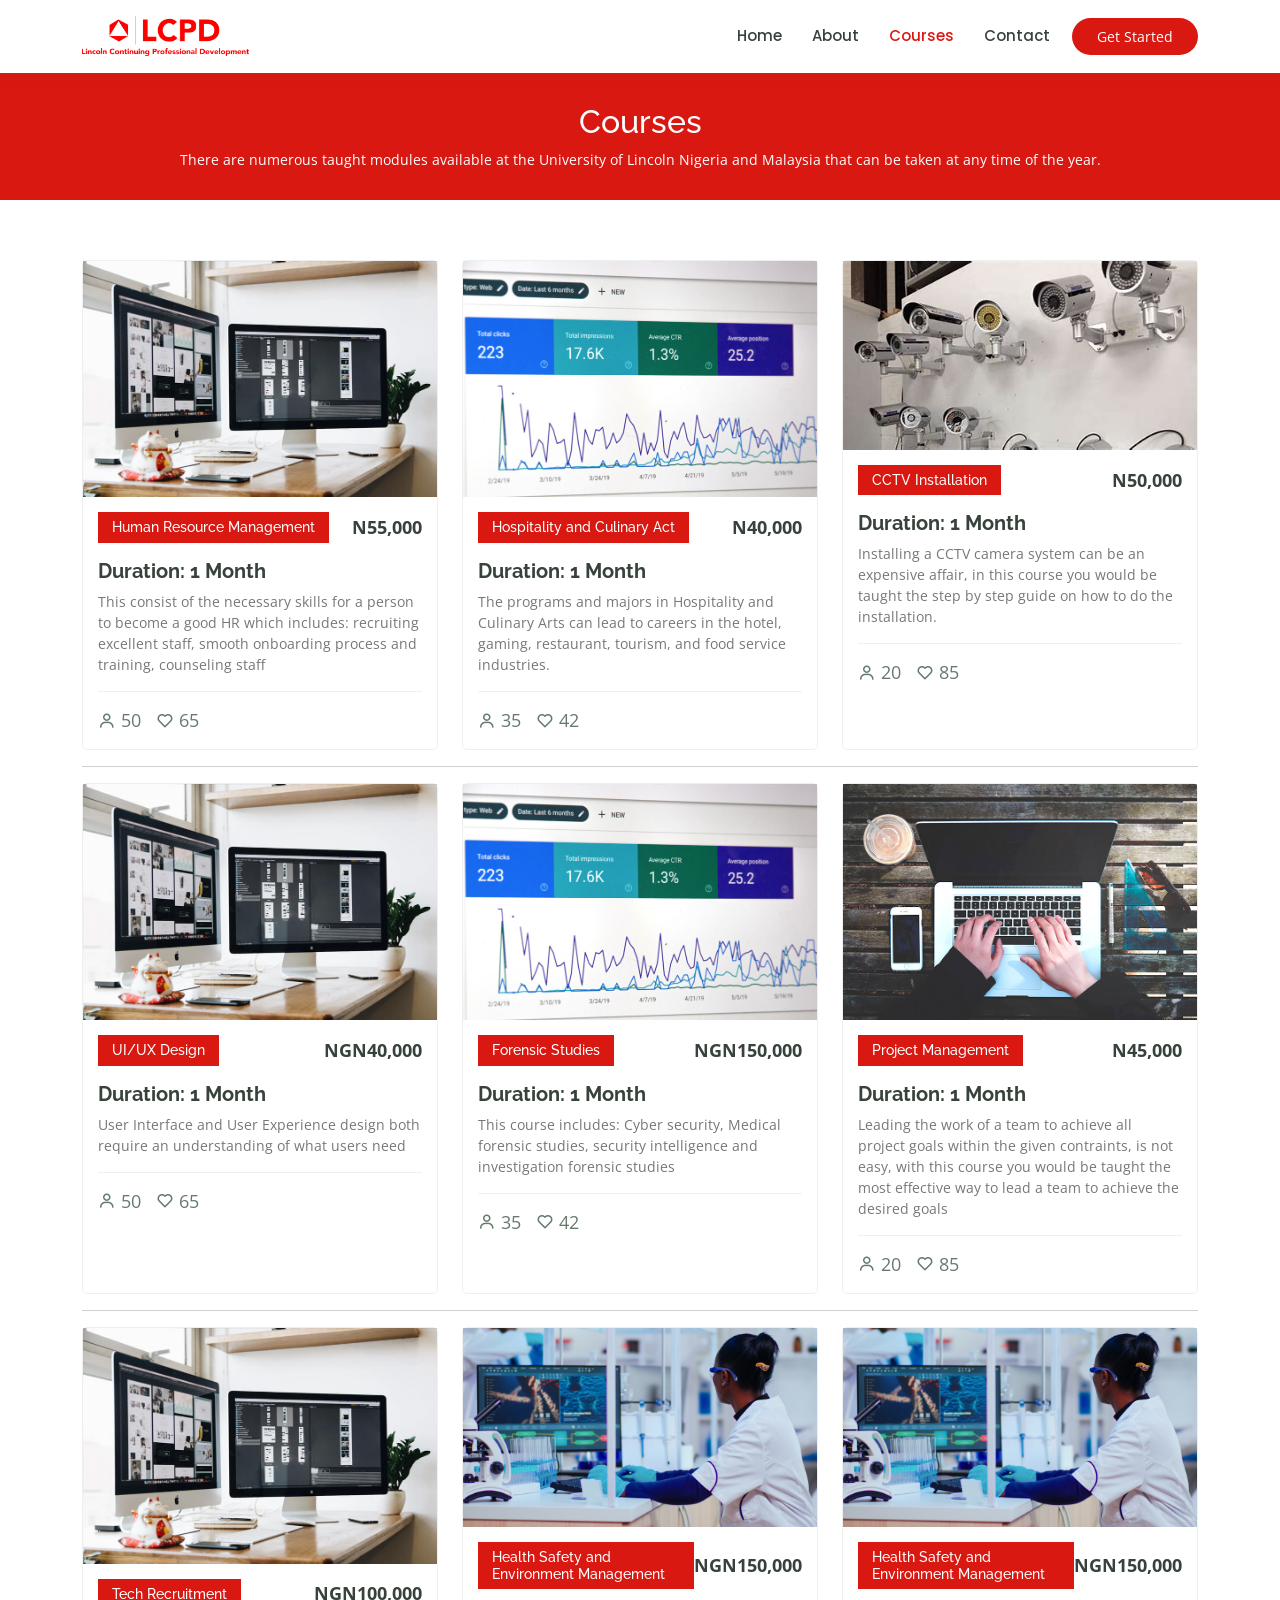
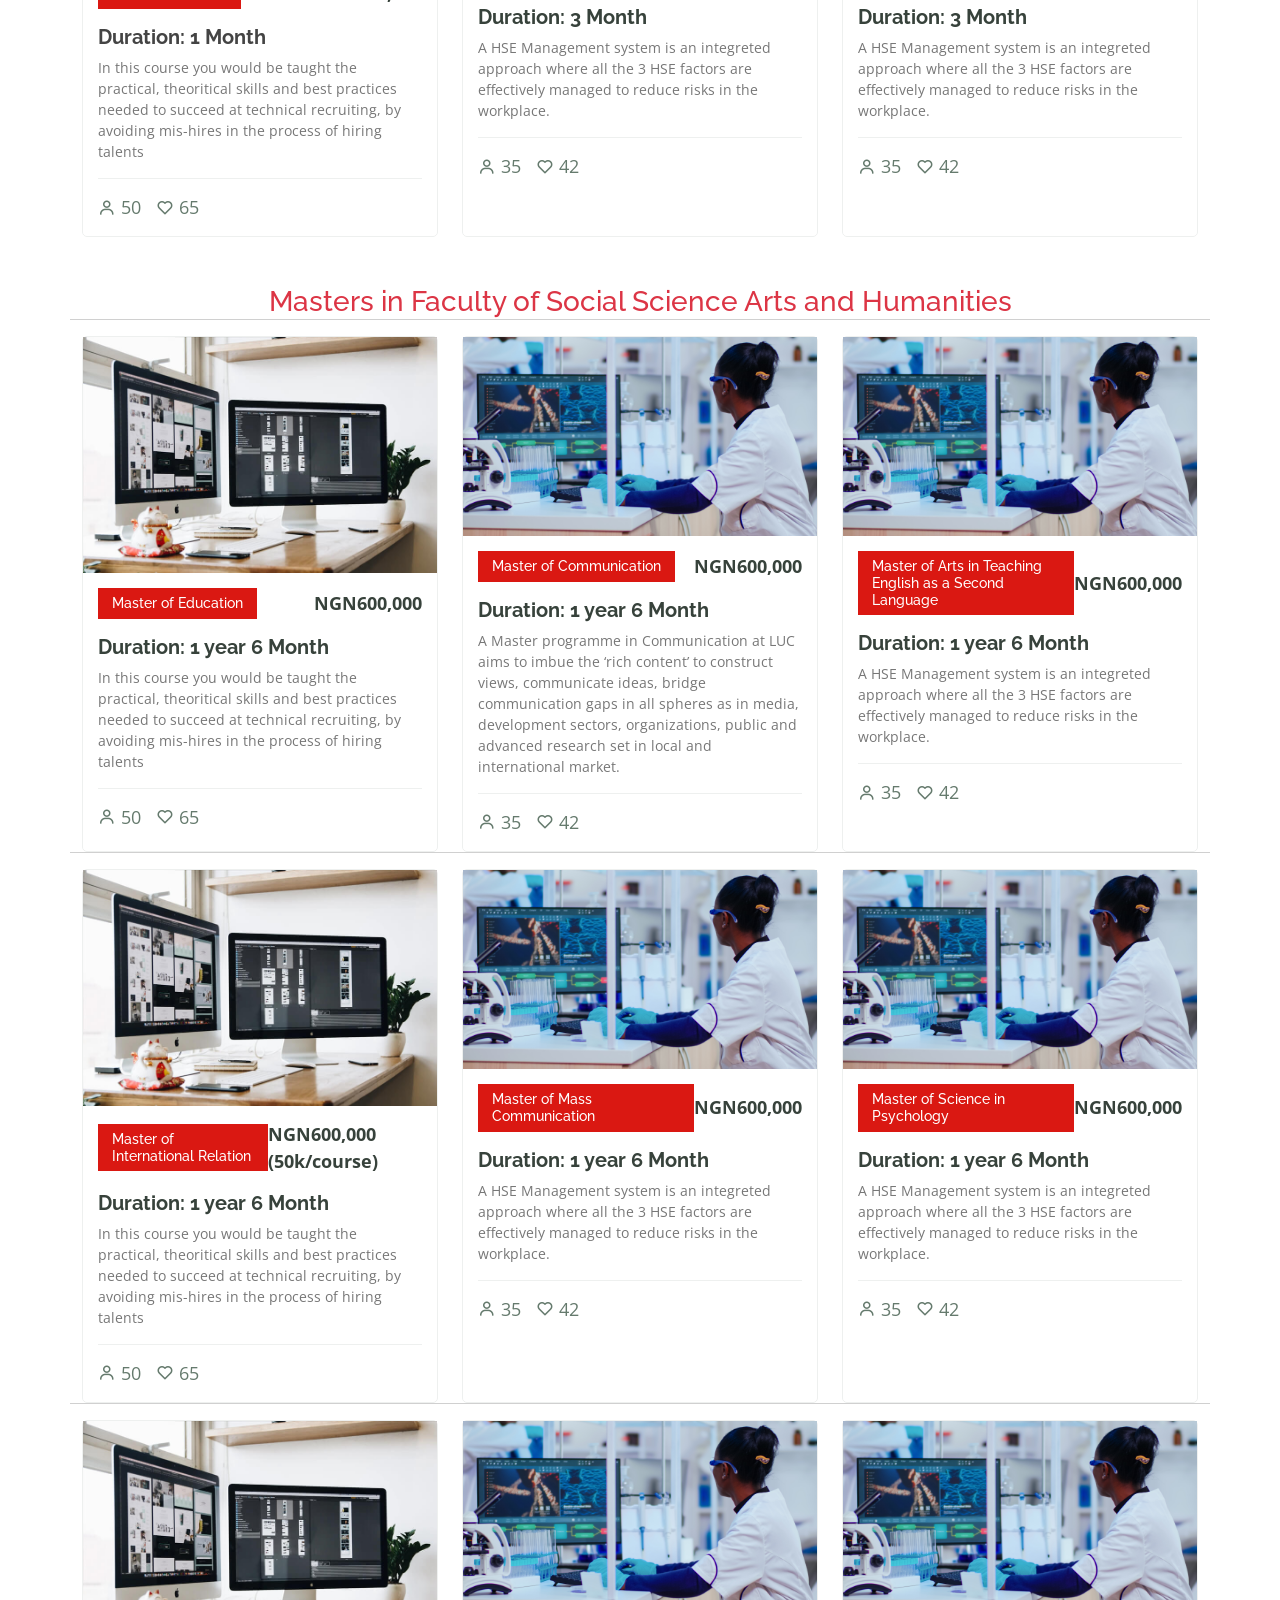
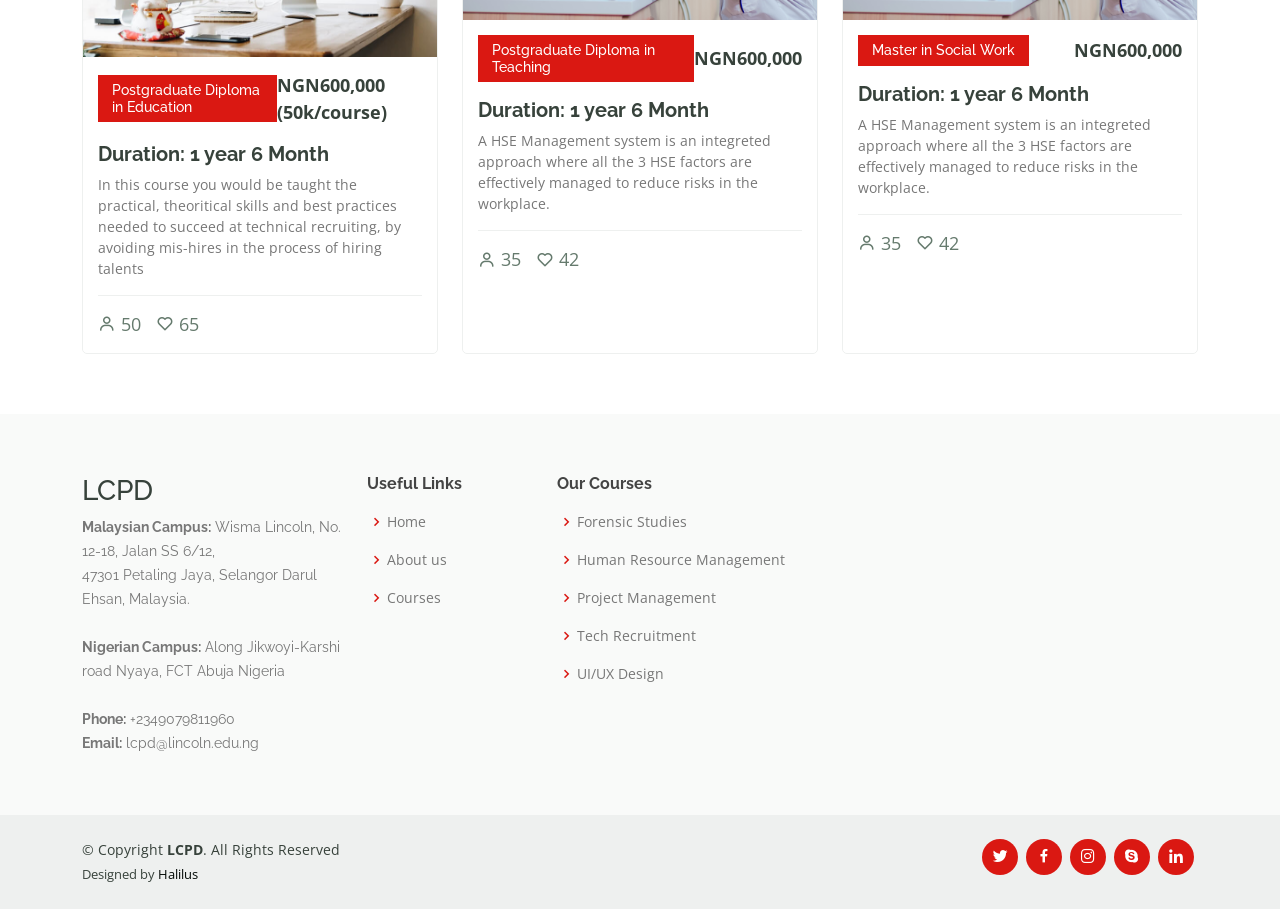
==== commit 63179956: "changing of price" ====
--- a/courses.html
+++ b/courses.html
@@ -309,7 +309,7 @@
               <div class="course-content">
                 <div class="d-flex justify-content-between align-items-center mb-3">
                   <h4>Master of Education</h4>
-                  <p class="price">NGN600,000 (50k/course)</p>
+                  <p class="price">NGN600,000</p>
                 </div>
 
                 <h3><a href="master-of-education.html" class="stretched-link">Duration: 1 year 6 Month</a></h3>
@@ -355,7 +355,7 @@
               <div class="course-content">
                 <div class="d-flex justify-content-between align-items-center mb-3">
                   <h4>Master of Arts in Teaching English as a Second Language</h4>
-                  <p class="price">NGN150,000</p>
+                  <p class="price">NGN600,000</p>
                 </div>
 
                 <h3><a href="master-of-ATESL.html" class="stretched-link">Duration: 1 year 6 Month</a></h3>
@@ -405,7 +405,7 @@
               <div class="course-content">
                 <div class="d-flex justify-content-between align-items-center mb-3">
                   <h4>Master of Mass Communication</h4>
-                  <p class="price">NGN150,000</p>
+                  <p class="price">NGN600,000</p>
                 </div>
 
                 <h3><a href="master-of-communication.html" class="stretched-link">Duration: 1 year 6 Month</a></h3>
@@ -428,7 +428,7 @@
               <div class="course-content">
                 <div class="d-flex justify-content-between align-items-center mb-3">
                   <h4>Master of Science in Psychology</h4>
-                  <p class="price">NGN150,000</p>
+                  <p class="price">NGN600,000</p>
                 </div>
 
                 <h3><a href="master-of-science-in-psychology.html" class="stretched-link">Duration: 1 year 6 Month</a></h3>
@@ -478,7 +478,7 @@
               <div class="course-content">
                 <div class="d-flex justify-content-between align-items-center mb-3">
                   <h4>Postgraduate Diploma in Teaching</h4>
-                  <p class="price">NGN150,000</p>
+                  <p class="price">NGN600,000</p>
                 </div>
 
                 <h3><a href="postgraduate-diploma-in-teaching.html" class="stretched-link">Duration: 1 year 6 Month</a></h3>
@@ -501,7 +501,7 @@
               <div class="course-content">
                 <div class="d-flex justify-content-between align-items-center mb-3">
                   <h4>Master in Social Work</h4>
-                  <p class="price">NGN150,000</p>
+                  <p class="price">NGN600,000</p>
                 </div>
 
                 <h3><a href="master-of-social-work.html" class="stretched-link">Duration: 1 year 6 Month</a></h3>
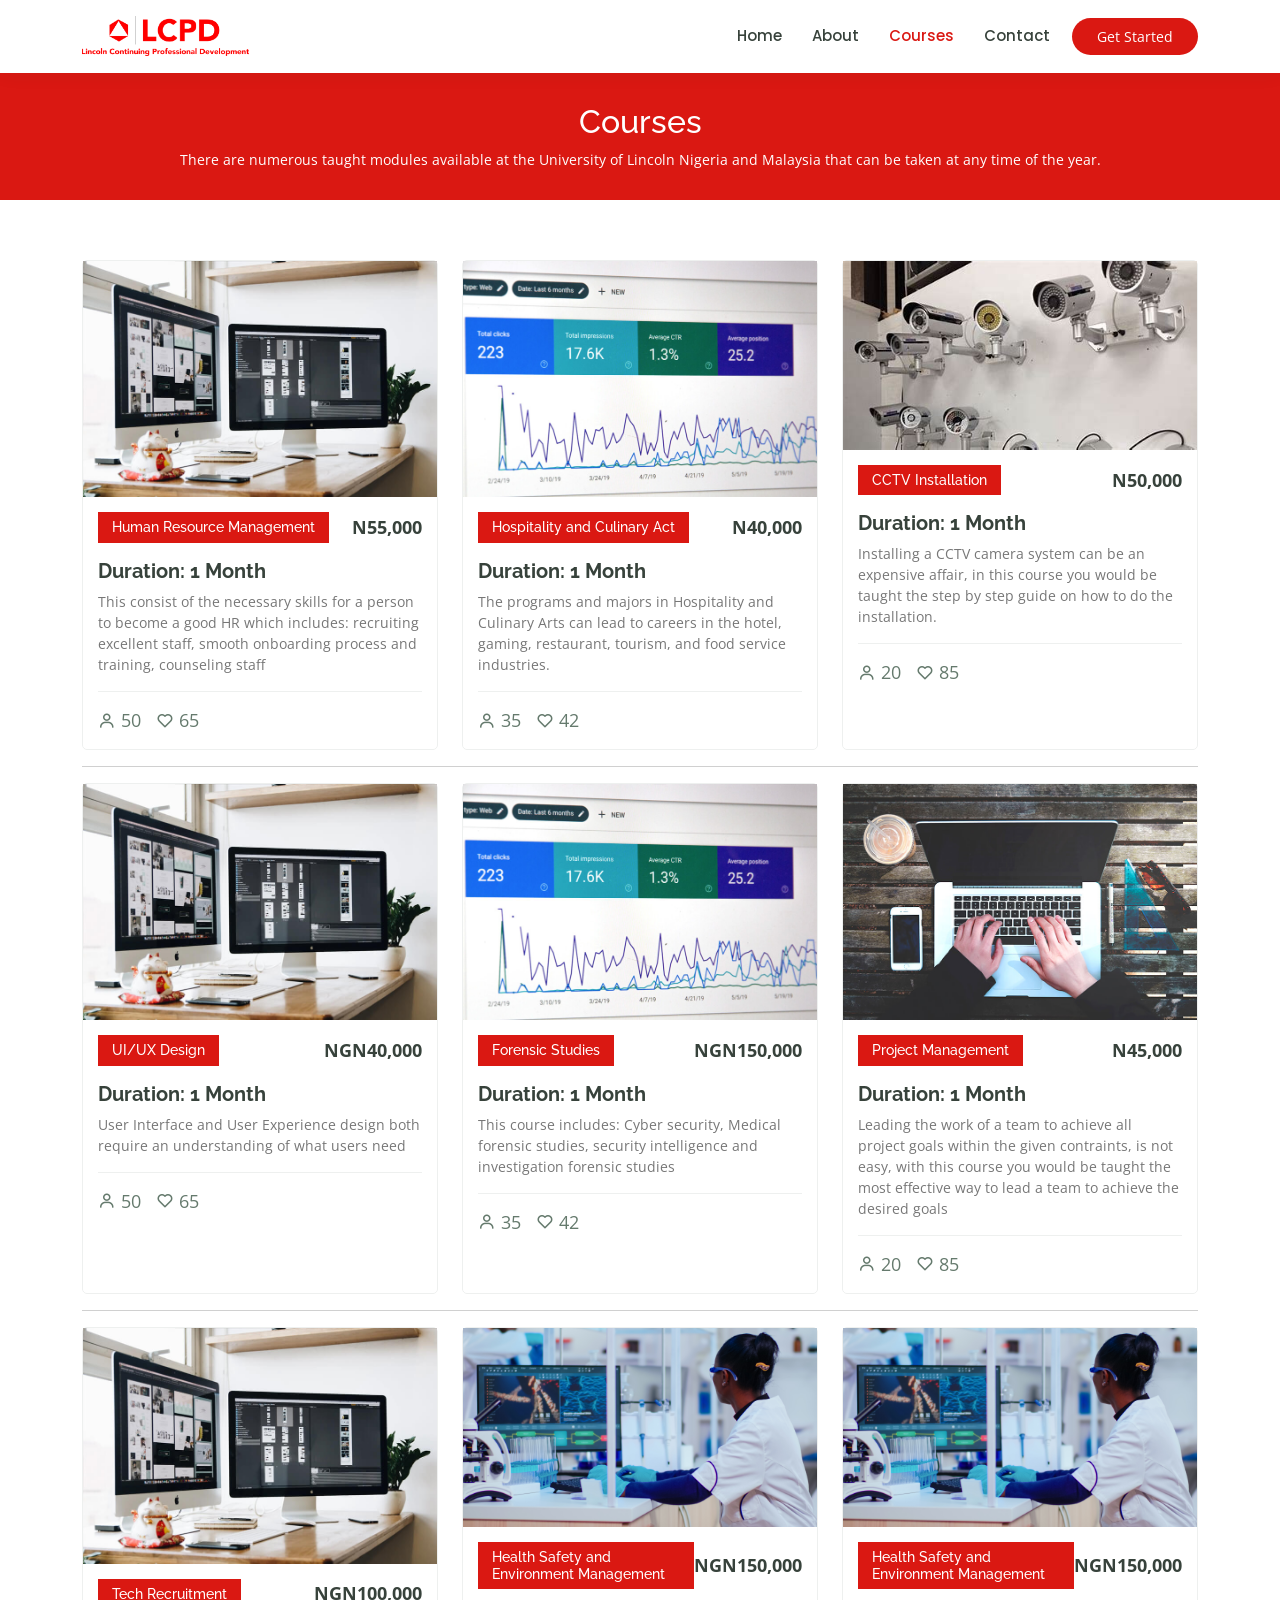
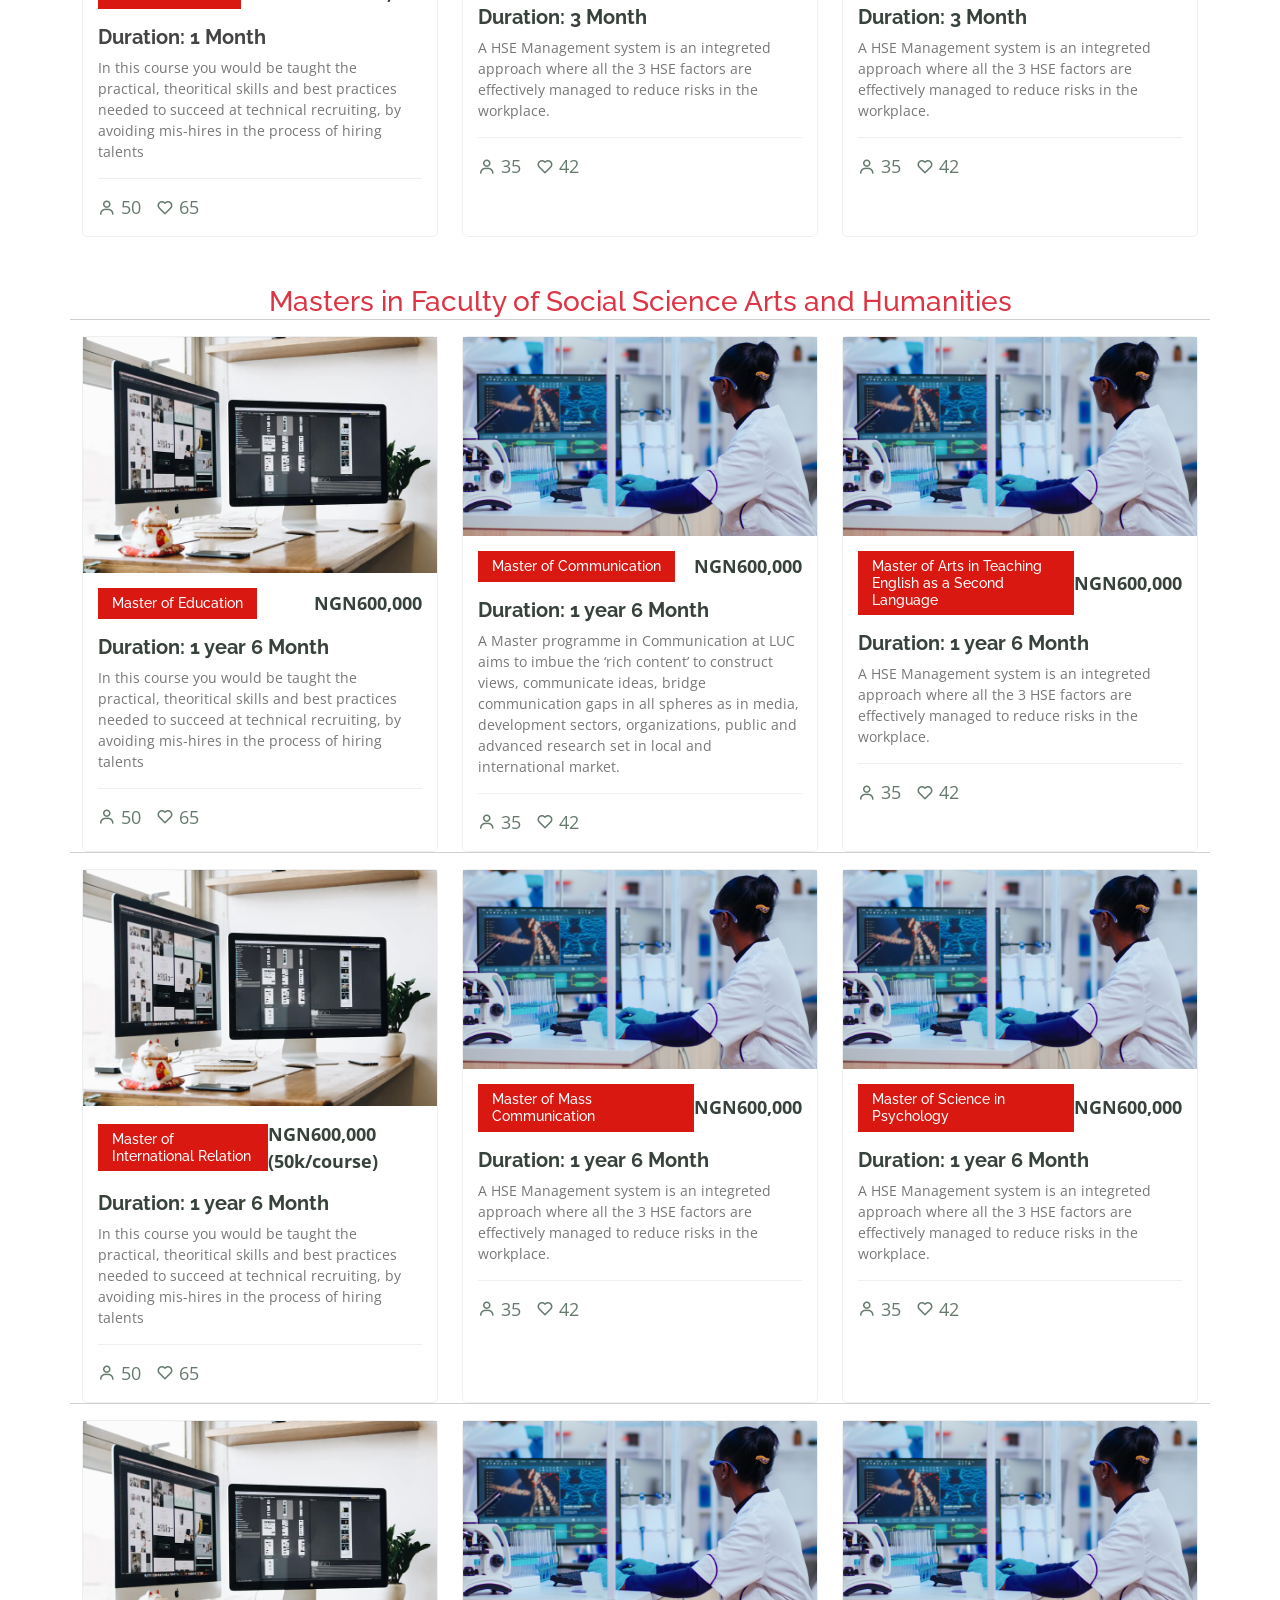
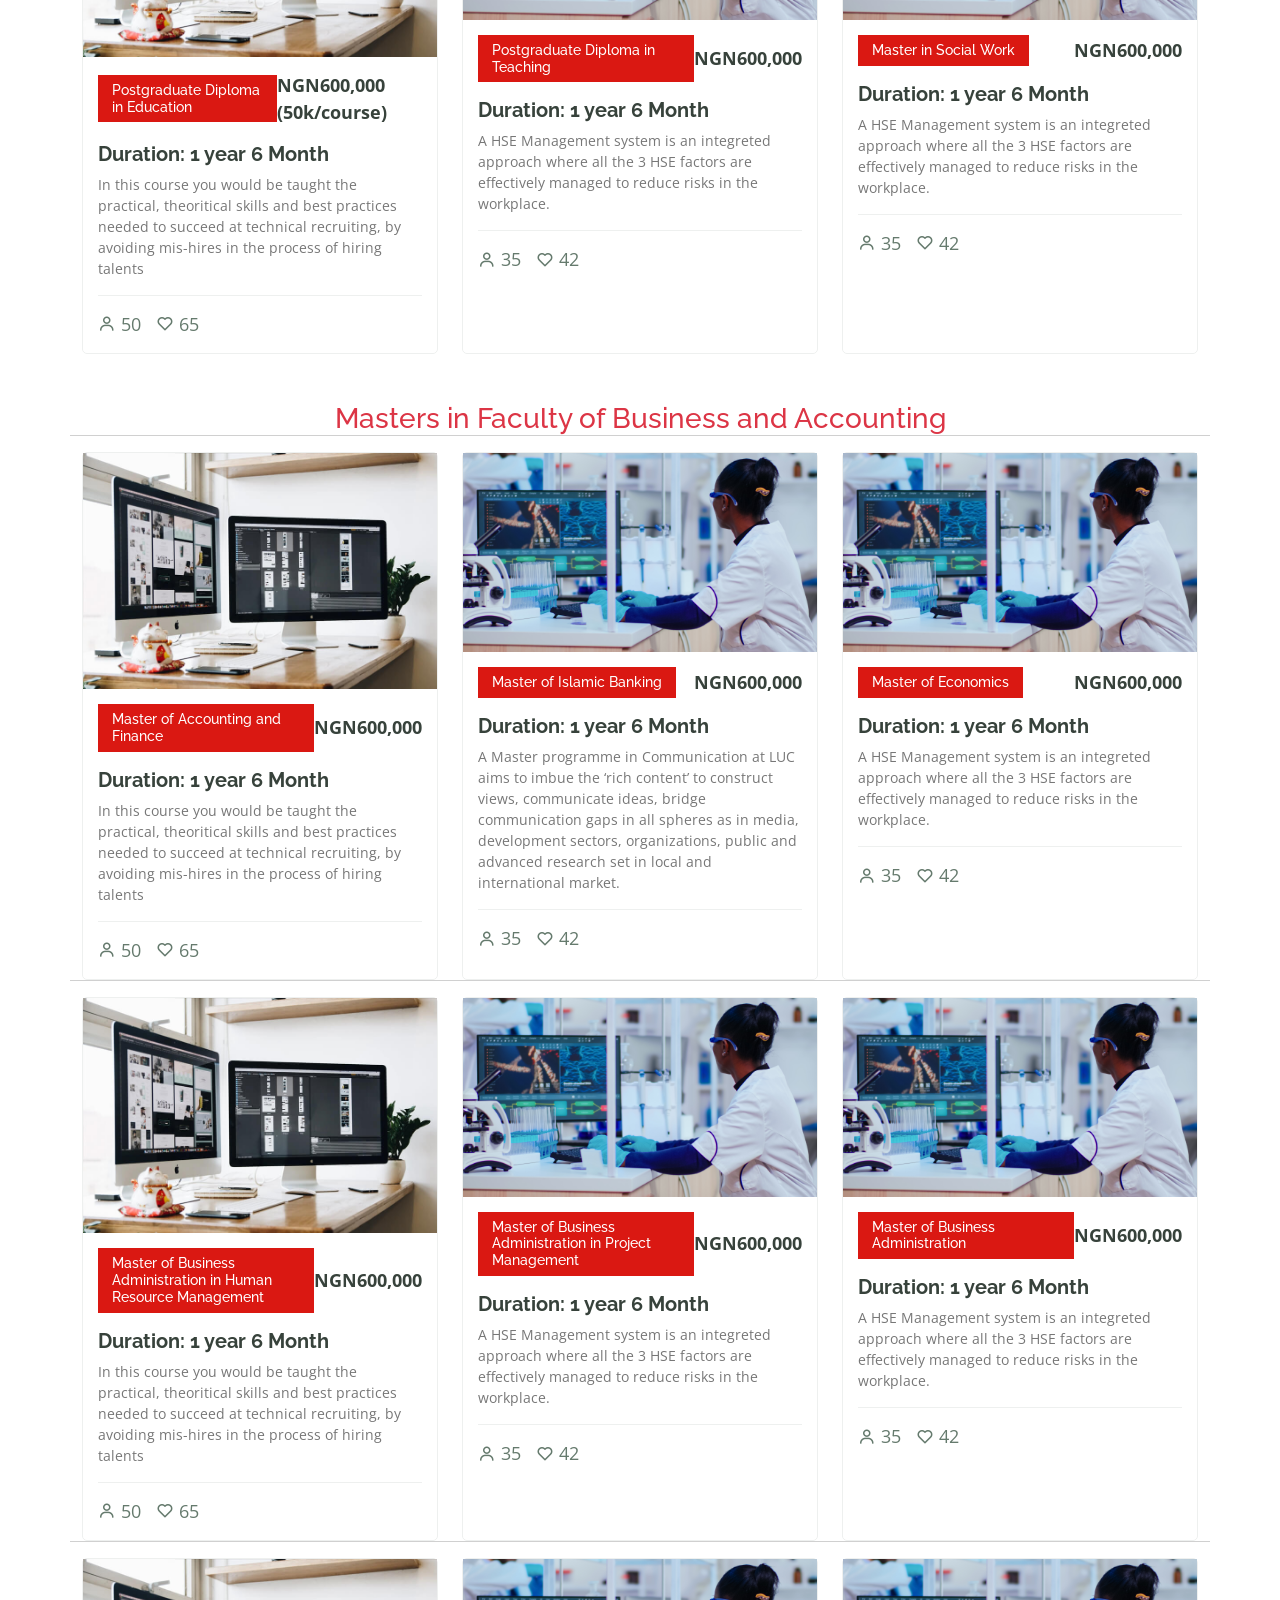
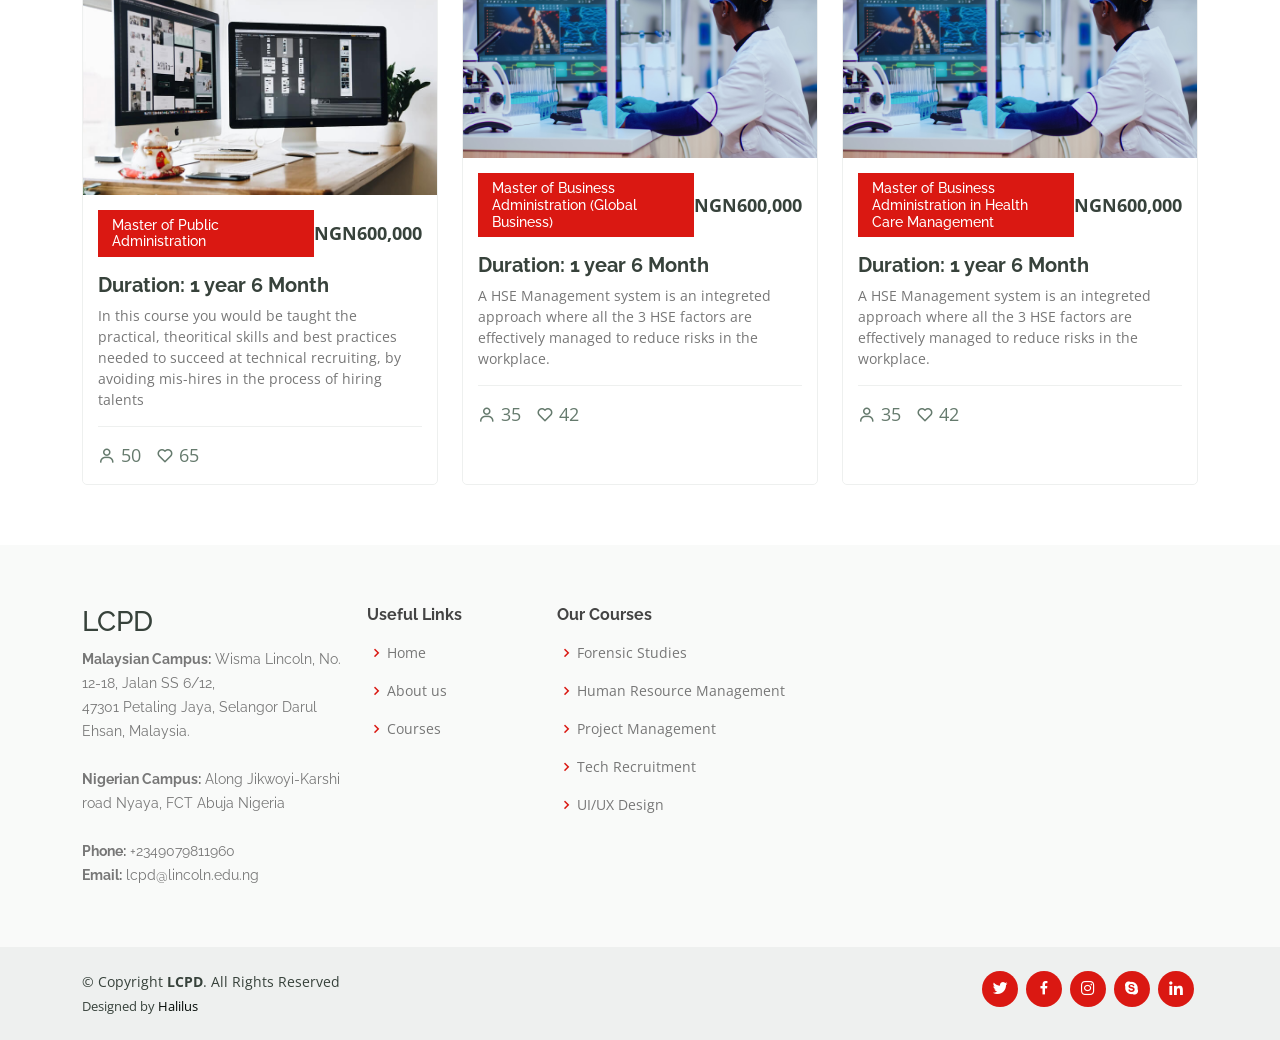
==== commit d873354e: "master in faculty business and accounting" ====
--- a/courses.html
+++ b/courses.html
@@ -501,6 +501,229 @@
               <div class="course-content">
                 <div class="d-flex justify-content-between align-items-center mb-3">
                   <h4>Master in Social Work</h4>
+                  <p class="price">NGN600,000</p>
+                </div>
+
+                <h3><a href="master-of-social-work.html" class="stretched-link">Duration: 1 year 6 Month</a></h3>
+                <p>A HSE Management system is an integreted approach where all the 3 HSE factors are effectively managed to reduce risks in the workplace.
+                   </p>
+                <div class="trainer d-flex justify-content-between align-items-center">
+                  <!--  -->
+                  <div class="trainer-rank d-flex align-items-center">
+                    <i class="bx bx-user"></i>&nbsp;35
+                    &nbsp;&nbsp;
+                    <i class="bx bx-heart"></i>&nbsp;42
+                  </div>
+                </div>
+              </div>
+            </div>
+          </div> <!-- End Course Item-->
+          <!-- Masters programs  -->
+          <h3 class="mt-5 mb-0 text-danger text-center">Masters in Faculty of Business and Accounting</h3>
+          <hr>
+        </div>
+        <div class="row" data-aos="zoom-in" data-aos-delay="100">
+
+          <div class="col-lg-4 col-md-6 d-flex align-items-stretch">
+            <div class="course-item">
+              <img src="assets/img/course-1.jpg" class="img-fluid" alt="...">
+              <div class="course-content">
+                <div class="d-flex justify-content-between align-items-center mb-3">
+                  <h4>Master of Accounting and Finance</h4>
+                  <p class="price">NGN600,000</p>
+                </div>
+
+                <h3><a href="" class="stretched-link">Duration: 1 year 6 Month</a></h3>
+                <p>In this course you would be taught the practical, theoritical skills and best practices needed to succeed at technical recruiting, by avoiding mis-hires in the process of hiring talents</p>
+                <div class="trainer d-flex justify-content-between align-items-center">
+                  
+                  <div class="trainer-rank d-flex align-items-center">
+                    <i class="bx bx-user"></i>&nbsp;50
+                    &nbsp;&nbsp;
+                    <i class="bx bx-heart"></i>&nbsp;65
+                  </div>
+                </div>
+              </div>
+            </div>
+          </div> <!-- End Course Item-->
+
+          <div class="col-lg-4 col-md-6 d-flex align-items-stretch mt-4 mt-md-0">
+            <div class="course-item">
+              <img src="assets/img/environment.jpg" class="img-fluid" alt="...">
+              <div class="course-content">
+                <div class="d-flex justify-content-between align-items-center mb-3">
+                  <h4>Master of Islamic Banking  </h4>
+                  <p class="price">NGN600,000</p>
+                </div>
+
+                <h3><a href="master-of-communication.html" class="stretched-link">Duration: 1 year 6 Month</a></h3>
+                <p>A Master programme in Communication at LUC aims to imbue the ‘rich content’ to construct views, communicate ideas, bridge communication gaps in all spheres as in media, development sectors, organizations, public and advanced research set in local and international market.
+                   </p>
+                <div class="trainer d-flex justify-content-between align-items-center">
+                  <!--  -->
+                  <div class="trainer-rank d-flex align-items-center">
+                    <i class="bx bx-user"></i>&nbsp;35
+                    &nbsp;&nbsp;
+                    <i class="bx bx-heart"></i>&nbsp;42
+                  </div>
+                </div>
+              </div>
+            </div>
+          </div> <!-- End Course Item-->
+          <div class="col-lg-4 col-md-6 d-flex align-items-stretch mt-4 mt-md-0">
+            <div class="course-item">
+              <img src="assets/img/environment.jpg" class="img-fluid" alt="...">
+              <div class="course-content">
+                <div class="d-flex justify-content-between align-items-center mb-3">
+                  <h4>Master of Economics</h4>
+                  <p class="price">NGN600,000</p>
+                </div>
+
+                <h3><a href="master-of-ATESL.html" class="stretched-link">Duration: 1 year 6 Month</a></h3>
+                <p>A HSE Management system is an integreted approach where all the 3 HSE factors are effectively managed to reduce risks in the workplace.
+                   </p>
+                <div class="trainer d-flex justify-content-between align-items-center">
+                  <!--  -->
+                  <div class="trainer-rank d-flex align-items-center">
+                    <i class="bx bx-user"></i>&nbsp;35
+                    &nbsp;&nbsp;
+                    <i class="bx bx-heart"></i>&nbsp;42
+                  </div>
+                </div>
+              </div>
+            </div>
+          </div> <!-- End Course Item-->
+          <hr>
+        </div>
+        <div class="row" data-aos="zoom-in" data-aos-delay="100">
+
+          <div class="col-lg-4 col-md-6 d-flex align-items-stretch">
+            <div class="course-item">
+              <img src="assets/img/course-1.jpg" class="img-fluid" alt="...">
+              <div class="course-content">
+                <div class="d-flex justify-content-between align-items-center mb-3">
+                  <h4>Master of Business Administration in Human Resource Management</h4>
+                  <p class="price">NGN600,000</p>
+                </div>
+
+                <h3><a href="master-of-international-relation.html" class="stretched-link">Duration: 1 year 6 Month</a></h3>
+                <p>In this course you would be taught the practical, theoritical skills and best practices needed to succeed at technical recruiting, by avoiding mis-hires in the process of hiring talents</p>
+                <div class="trainer d-flex justify-content-between align-items-center">
+                  
+                  <div class="trainer-rank d-flex align-items-center">
+                    <i class="bx bx-user"></i>&nbsp;50
+                    &nbsp;&nbsp;
+                    <i class="bx bx-heart"></i>&nbsp;65
+                  </div>
+                </div>
+              </div>
+            </div>
+          </div> <!-- End Course Item-->
+
+          <div class="col-lg-4 col-md-6 d-flex align-items-stretch mt-4 mt-md-0">
+            <div class="course-item">
+              <img src="assets/img/environment.jpg" class="img-fluid" alt="...">
+              <div class="course-content">
+                <div class="d-flex justify-content-between align-items-center mb-3">
+                  <h4>Master of Business Administration in Project Management</h4>
+                  <p class="price">NGN600,000</p>
+                </div>
+
+                <h3><a href="master-of-communication.html" class="stretched-link">Duration: 1 year 6 Month</a></h3>
+                <p>A HSE Management system is an integreted approach where all the 3 HSE factors are effectively managed to reduce risks in the workplace.
+                   </p>
+                <div class="trainer d-flex justify-content-between align-items-center">
+                  <!--  -->
+                  <div class="trainer-rank d-flex align-items-center">
+                    <i class="bx bx-user"></i>&nbsp;35
+                    &nbsp;&nbsp;
+                    <i class="bx bx-heart"></i>&nbsp;42
+                  </div>
+                </div>
+              </div>
+            </div>
+          </div> <!-- End Course Item-->
+          <div class="col-lg-4 col-md-6 d-flex align-items-stretch mt-4 mt-md-0">
+            <div class="course-item">
+              <img src="assets/img/environment.jpg" class="img-fluid" alt="...">
+              <div class="course-content">
+                <div class="d-flex justify-content-between align-items-center mb-3">
+                  <h4>Master of Business Administration</h4>
+                  <p class="price">NGN600,000</p>
+                </div>
+
+                <h3><a href="master-of-science-in-psychology.html" class="stretched-link">Duration: 1 year 6 Month</a></h3>
+                <p>A HSE Management system is an integreted approach where all the 3 HSE factors are effectively managed to reduce risks in the workplace.
+                   </p>
+                <div class="trainer d-flex justify-content-between align-items-center">
+                  <!--  -->
+                  <div class="trainer-rank d-flex align-items-center">
+                    <i class="bx bx-user"></i>&nbsp;35
+                    &nbsp;&nbsp;
+                    <i class="bx bx-heart"></i>&nbsp;42
+                  </div>
+                </div>
+              </div>
+            </div>
+          </div> <!-- End Course Item-->
+          <hr>
+        </div>
+        <div class="row" data-aos="zoom-in" data-aos-delay="100" >
+
+          <div class="col-lg-4 col-md-6 d-flex align-items-stretch">
+            <div class="course-item">
+              <img src="assets/img/course-1.jpg" class="img-fluid" alt="...">
+              <div class="course-content">
+                <div class="d-flex justify-content-between align-items-center mb-3">
+                  <h4>Master of Public Administration</h4>
+                  <p class="price">NGN600,000</p>
+                </div>
+
+                <h3><a href="postgraduate-diploma-in-education.html" class="stretched-link">Duration: 1 year 6 Month</a></h3>
+                <p>In this course you would be taught the practical, theoritical skills and best practices needed to succeed at technical recruiting, by avoiding mis-hires in the process of hiring talents</p>
+                <div class="trainer d-flex justify-content-between align-items-center">
+                  
+                  <div class="trainer-rank d-flex align-items-center">
+                    <i class="bx bx-user"></i>&nbsp;50
+                    &nbsp;&nbsp;
+                    <i class="bx bx-heart"></i>&nbsp;65
+                  </div>
+                </div>
+              </div>
+            </div>
+          </div> <!-- End Course Item-->
+
+          <div class="col-lg-4 col-md-6 d-flex align-items-stretch mt-4 mt-md-0">
+            <div class="course-item">
+              <img src="assets/img/environment.jpg" class="img-fluid" alt="...">
+              <div class="course-content">
+                <div class="d-flex justify-content-between align-items-center mb-3">
+                  <h4>Master of Business Administration (Global Business)
+                  </h4>
+                  <p class="price">NGN600,000</p>
+                </div>
+
+                <h3><a href="postgraduate-diploma-in-teaching.html" class="stretched-link">Duration: 1 year 6 Month</a></h3>
+                <p>A HSE Management system is an integreted approach where all the 3 HSE factors are effectively managed to reduce risks in the workplace.
+                   </p>
+                <div class="trainer d-flex justify-content-between align-items-center">
+                  <!--  -->
+                  <div class="trainer-rank d-flex align-items-center">
+                    <i class="bx bx-user"></i>&nbsp;35
+                    &nbsp;&nbsp;
+                    <i class="bx bx-heart"></i>&nbsp;42
+                  </div>
+                </div>
+              </div>
+            </div>
+          </div> <!-- End Course Item-->
+          <div class="col-lg-4 col-md-6 d-flex align-items-stretch mt-4 mt-md-0 ">
+            <div class="course-item">
+              <img src="assets/img/environment.jpg" class="img-fluid" alt="...">
+              <div class="course-content">
+                <div class="d-flex justify-content-between align-items-center mb-3">
+                  <h4>Master of Business Administration in Health Care Management
+                  </h4>
                   <p class="price">NGN600,000</p>
                 </div>
 
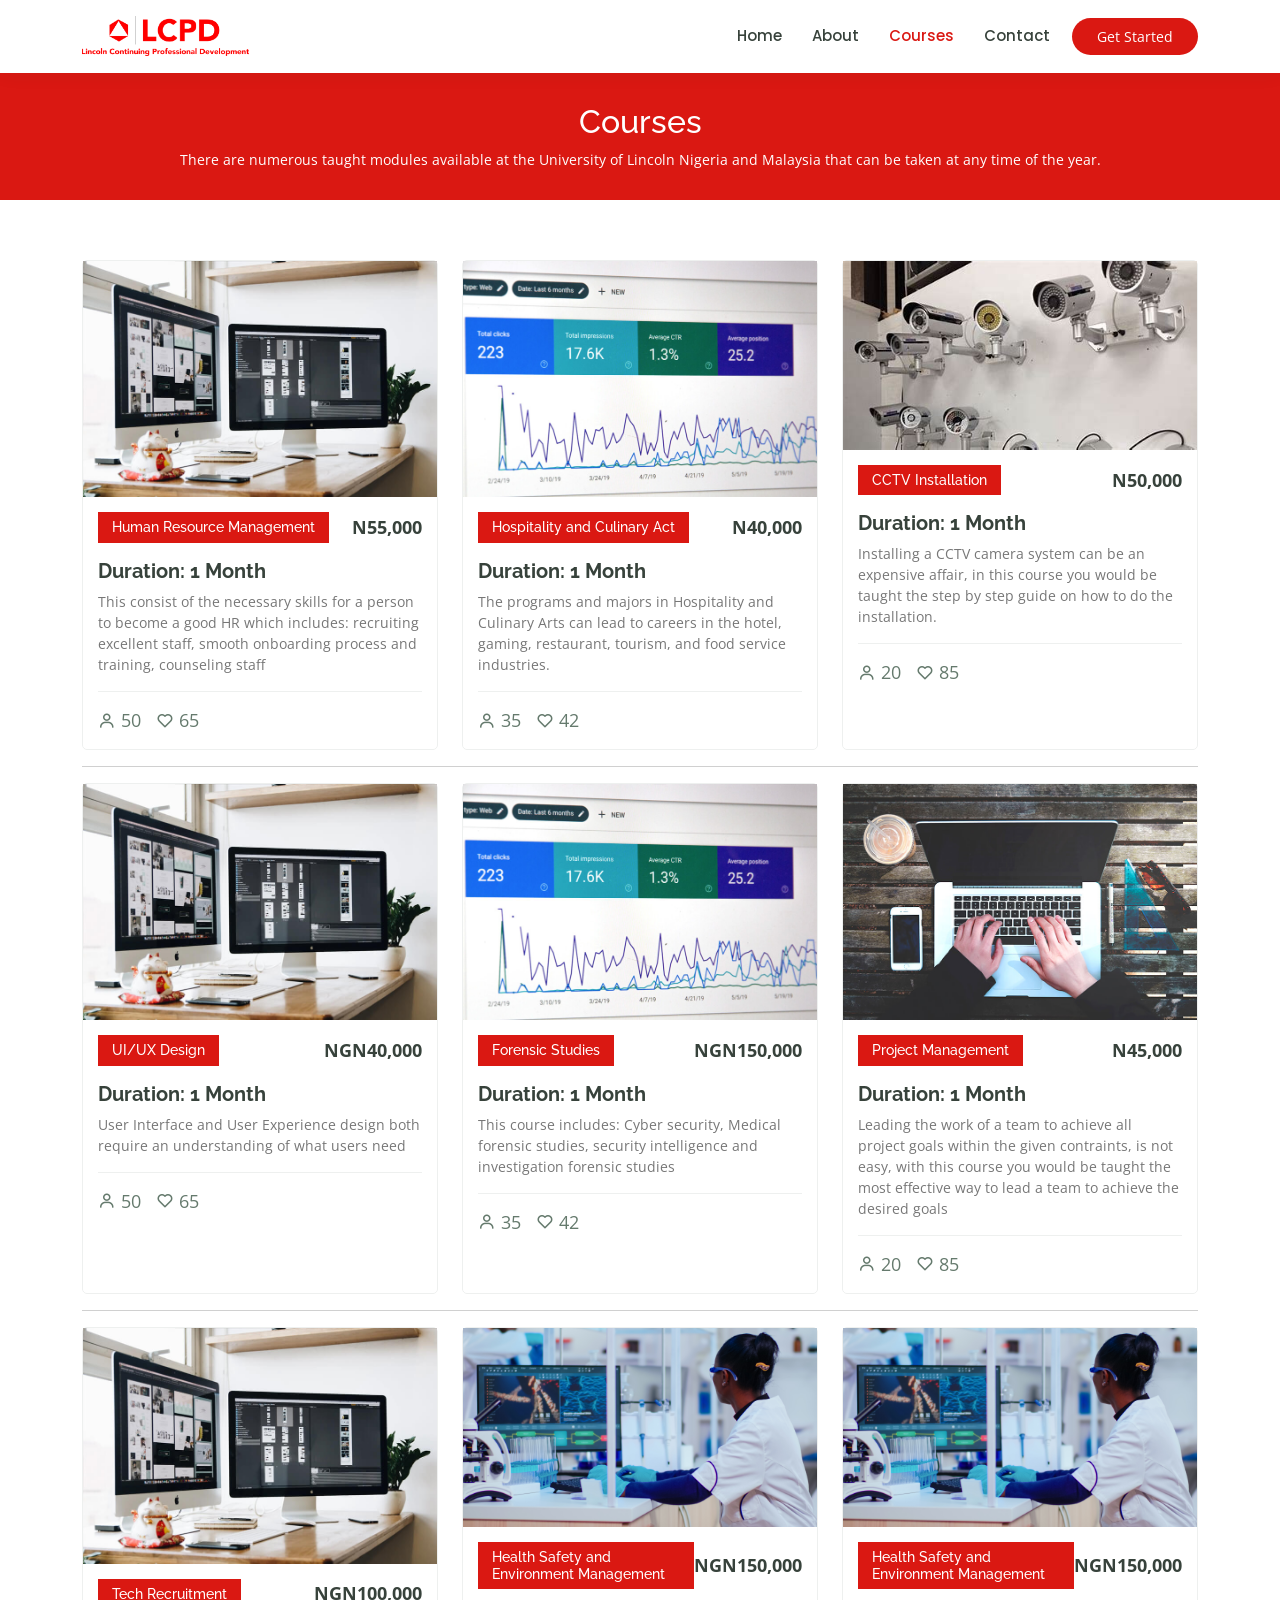
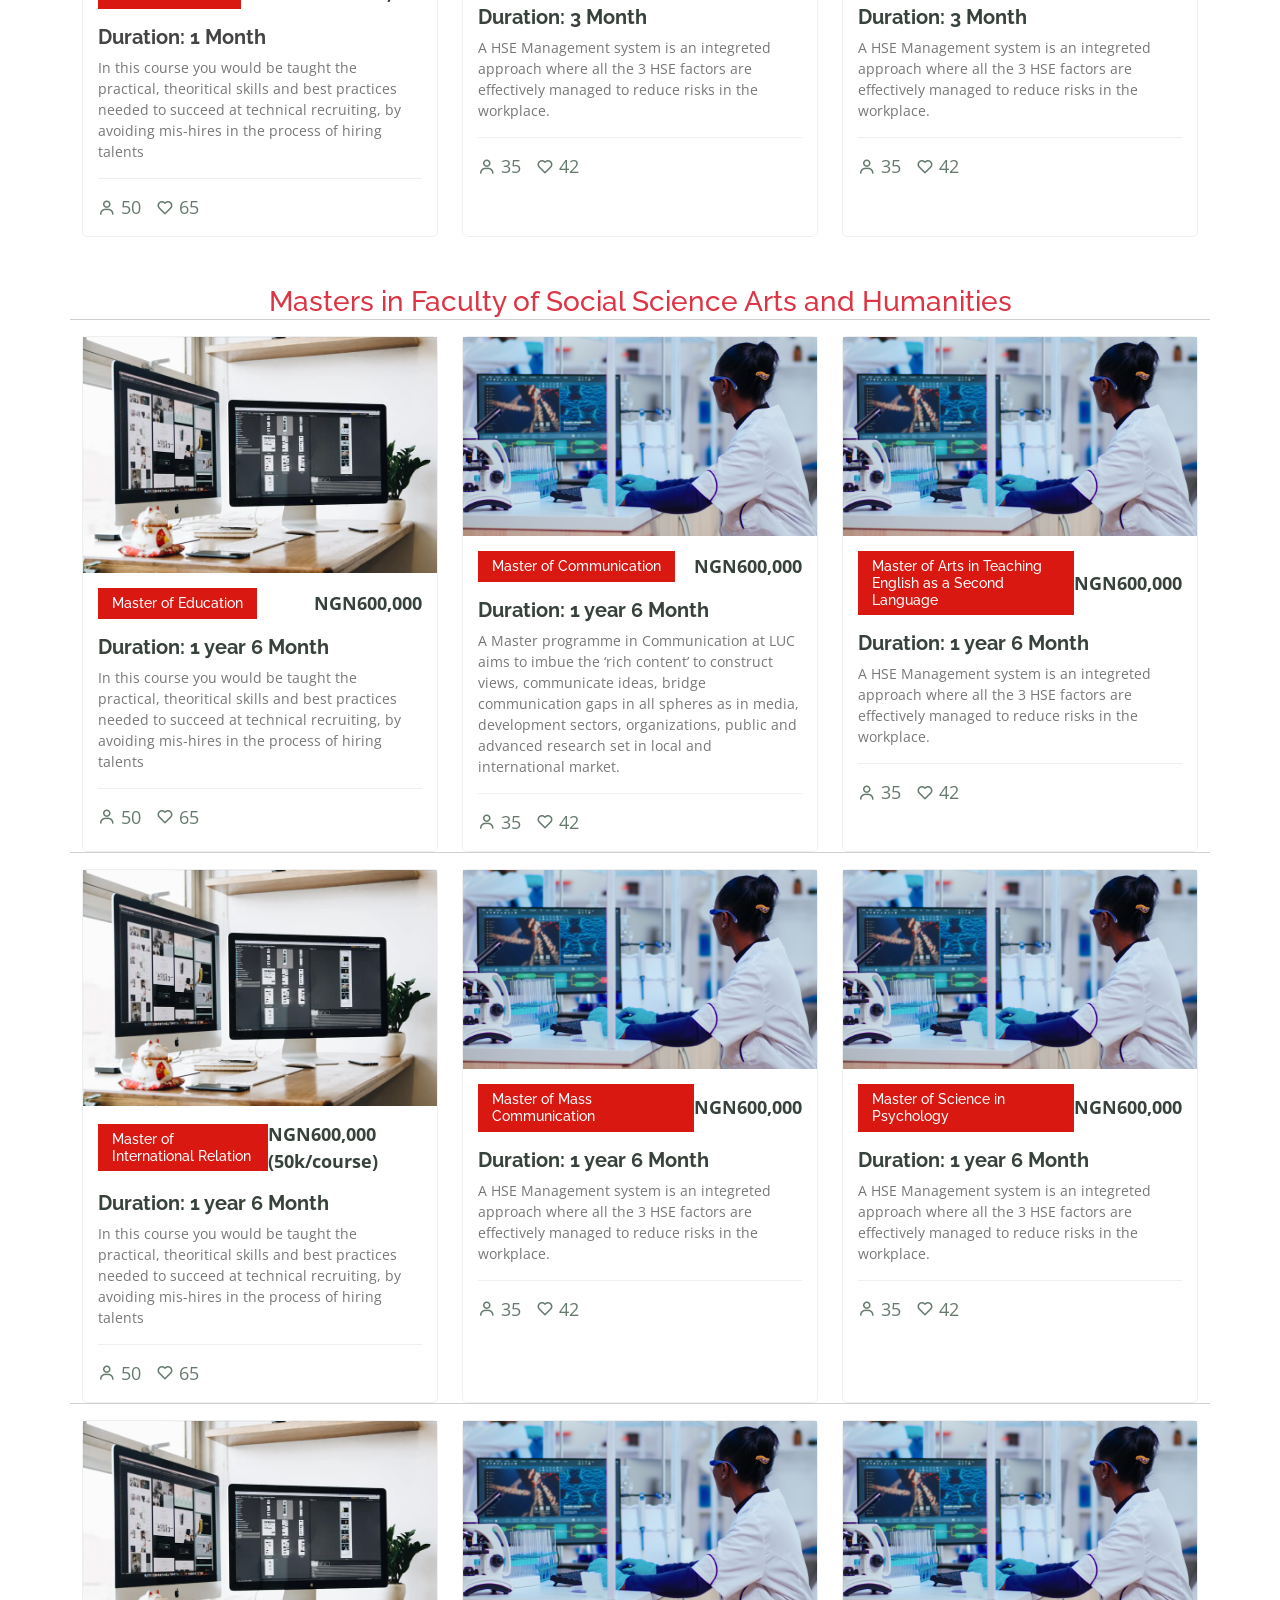
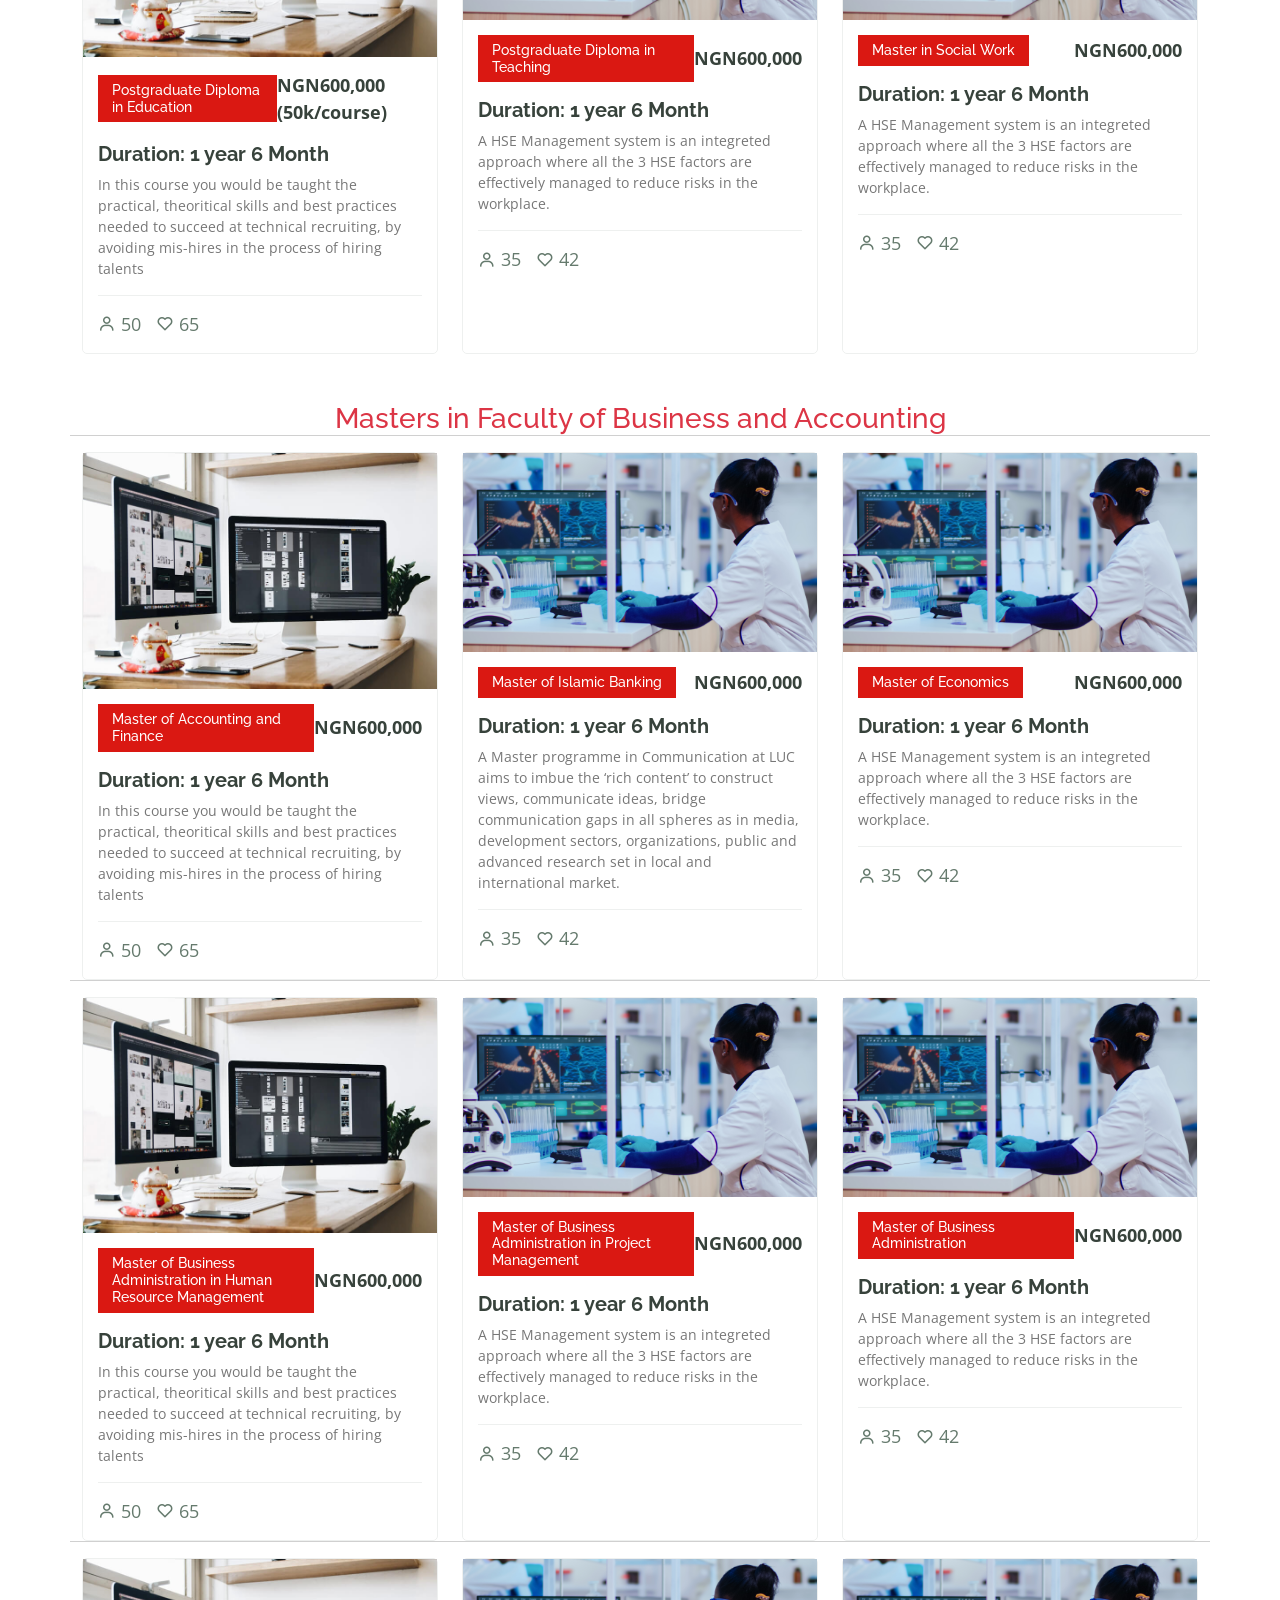
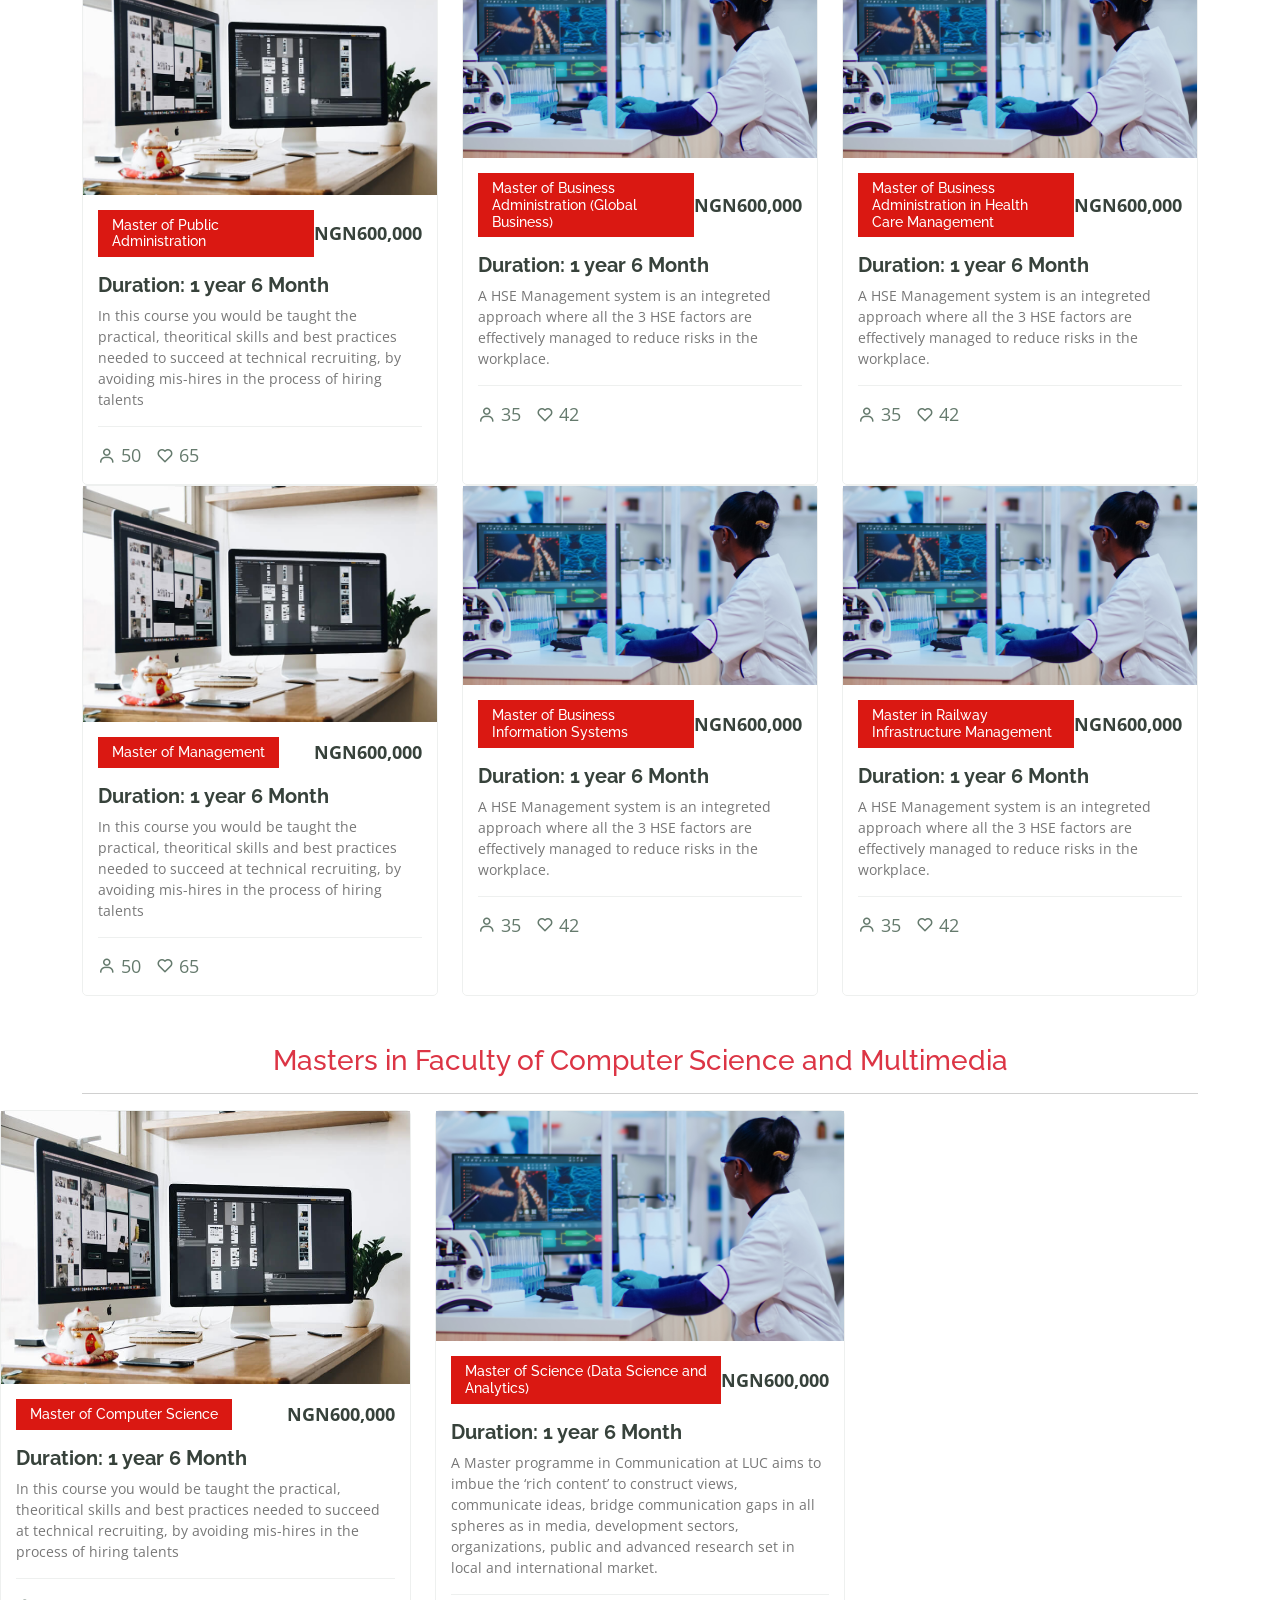
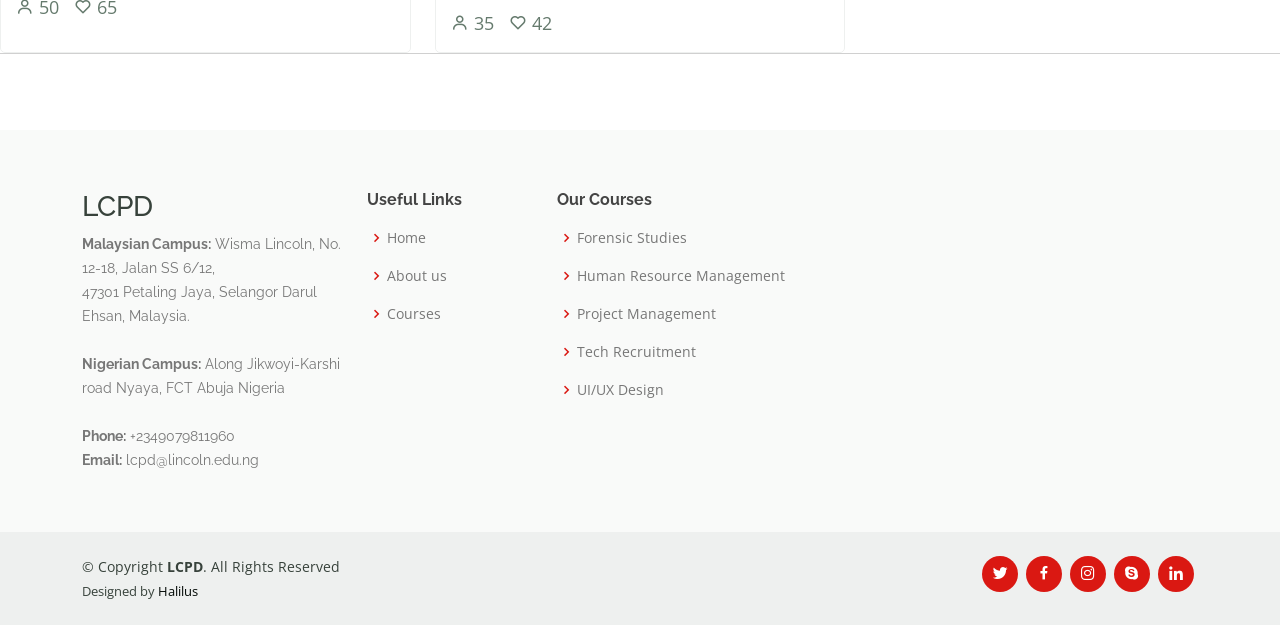
==== commit c118798b: "adding more courses to our course" ====
--- a/courses.html
+++ b/courses.html
@@ -744,7 +744,142 @@
 
 
         </div>
-
+        <div class="row" data-aos="zoom-in" data-aos-delay="100" >
+
+          <div class="col-lg-4 col-md-6 d-flex align-items-stretch">
+            <div class="course-item">
+              <img src="assets/img/course-1.jpg" class="img-fluid" alt="...">
+              <div class="course-content">
+                <div class="d-flex justify-content-between align-items-center mb-3">
+                  <h4>Master of Management
+                  </h4>
+                  <p class="price">NGN600,000</p>
+                </div>
+
+                <h3><a href="postgraduate-diploma-in-education.html" class="stretched-link">Duration: 1 year 6 Month</a></h3>
+                <p>In this course you would be taught the practical, theoritical skills and best practices needed to succeed at technical recruiting, by avoiding mis-hires in the process of hiring talents</p>
+                <div class="trainer d-flex justify-content-between align-items-center">
+                  
+                  <div class="trainer-rank d-flex align-items-center">
+                    <i class="bx bx-user"></i>&nbsp;50
+                    &nbsp;&nbsp;
+                    <i class="bx bx-heart"></i>&nbsp;65
+                  </div>
+                </div>
+              </div>
+            </div>
+          </div> <!-- End Course Item-->
+
+          <div class="col-lg-4 col-md-6 d-flex align-items-stretch mt-4 mt-md-0">
+            <div class="course-item">
+              <img src="assets/img/environment.jpg" class="img-fluid" alt="...">
+              <div class="course-content">
+                <div class="d-flex justify-content-between align-items-center mb-3">
+                  <h4>Master of Business Information Systems
+
+                  </h4>
+                  <p class="price">NGN600,000</p>
+                </div>
+
+                <h3><a href="postgraduate-diploma-in-teaching.html" class="stretched-link">Duration: 1 year 6 Month</a></h3>
+                <p>A HSE Management system is an integreted approach where all the 3 HSE factors are effectively managed to reduce risks in the workplace.
+                   </p>
+                <div class="trainer d-flex justify-content-between align-items-center">
+                  <!--  -->
+                  <div class="trainer-rank d-flex align-items-center">
+                    <i class="bx bx-user"></i>&nbsp;35
+                    &nbsp;&nbsp;
+                    <i class="bx bx-heart"></i>&nbsp;42
+                  </div>
+                </div>
+              </div>
+            </div>
+          </div> <!-- End Course Item-->
+          <div class="col-lg-4 col-md-6 d-flex align-items-stretch mt-4 mt-md-0 ">
+            <div class="course-item">
+              <img src="assets/img/environment.jpg" class="img-fluid" alt="...">
+              <div class="course-content">
+                <div class="d-flex justify-content-between align-items-center mb-3">
+                  <h4>Master in Railway Infrastructure Management
+                  </h4>
+                  <p class="price">NGN600,000</p>
+                </div>
+
+                <h3><a href="master-of-social-work.html" class="stretched-link">Duration: 1 year 6 Month</a></h3>
+                <p>A HSE Management system is an integreted approach where all the 3 HSE factors are effectively managed to reduce risks in the workplace.
+                   </p>
+                <div class="trainer d-flex justify-content-between align-items-center">
+                  <!--  -->
+                  <div class="trainer-rank d-flex align-items-center">
+                    <i class="bx bx-user"></i>&nbsp;35
+                    &nbsp;&nbsp;
+                    <i class="bx bx-heart"></i>&nbsp;42
+                  </div>
+                </div>
+              </div>
+            </div>
+          </div> <!-- End Course Item-->
+
+
+        </div>
+        <!-- Masters programs  -->
+        <h3 class="mt-5 mb-0 text-danger text-center">Masters in Faculty of Computer Science and Multimedia
+        </h3>
+        <hr>
+      </div>
+      <div class="row" data-aos="zoom-in" data-aos-delay="100">
+
+        <div class="col-lg-4 col-md-6 d-flex align-items-stretch">
+          <div class="course-item">
+            <img src="assets/img/course-1.jpg" class="img-fluid" alt="...">
+            <div class="course-content">
+              <div class="d-flex justify-content-between align-items-center mb-3">
+                <h4>Master of Computer Science
+                </h4>
+                <p class="price">NGN600,000</p>
+              </div>
+
+              <h3><a href="master-of-education.html" class="stretched-link">Duration: 1 year 6 Month</a></h3>
+              <p>In this course you would be taught the practical, theoritical skills and best practices needed to succeed at technical recruiting, by avoiding mis-hires in the process of hiring talents</p>
+              <div class="trainer d-flex justify-content-between align-items-center">
+                
+                <div class="trainer-rank d-flex align-items-center">
+                  <i class="bx bx-user"></i>&nbsp;50
+                  &nbsp;&nbsp;
+                  <i class="bx bx-heart"></i>&nbsp;65
+                </div>
+              </div>
+            </div>
+          </div>
+        </div> <!-- End Course Item-->
+
+        <div class="col-lg-4 col-md-6 d-flex align-items-stretch mt-4 mt-md-0">
+          <div class="course-item">
+            <img src="assets/img/environment.jpg" class="img-fluid" alt="...">
+            <div class="course-content">
+              <div class="d-flex justify-content-between align-items-center mb-3">
+                <h4>Master of Science (Data Science and Analytics)
+
+                </h4>
+                <p class="price">NGN600,000</p>
+              </div>
+
+              <h3><a href="master-of-communication.html" class="stretched-link">Duration: 1 year 6 Month</a></h3>
+              <p>A Master programme in Communication at LUC aims to imbue the ‘rich content’ to construct views, communicate ideas, bridge communication gaps in all spheres as in media, development sectors, organizations, public and advanced research set in local and international market.
+                 </p>
+              <div class="trainer d-flex justify-content-between align-items-center">
+                <!--  -->
+                <div class="trainer-rank d-flex align-items-center">
+                  <i class="bx bx-user"></i>&nbsp;35
+                  &nbsp;&nbsp;
+                  <i class="bx bx-heart"></i>&nbsp;42
+                </div>
+              </div>
+            </div>
+          </div>
+        </div> <!-- End Course Item-->
+        <hr>
+      </div>
       </div>
     </section><!-- End Courses Section -->
 
